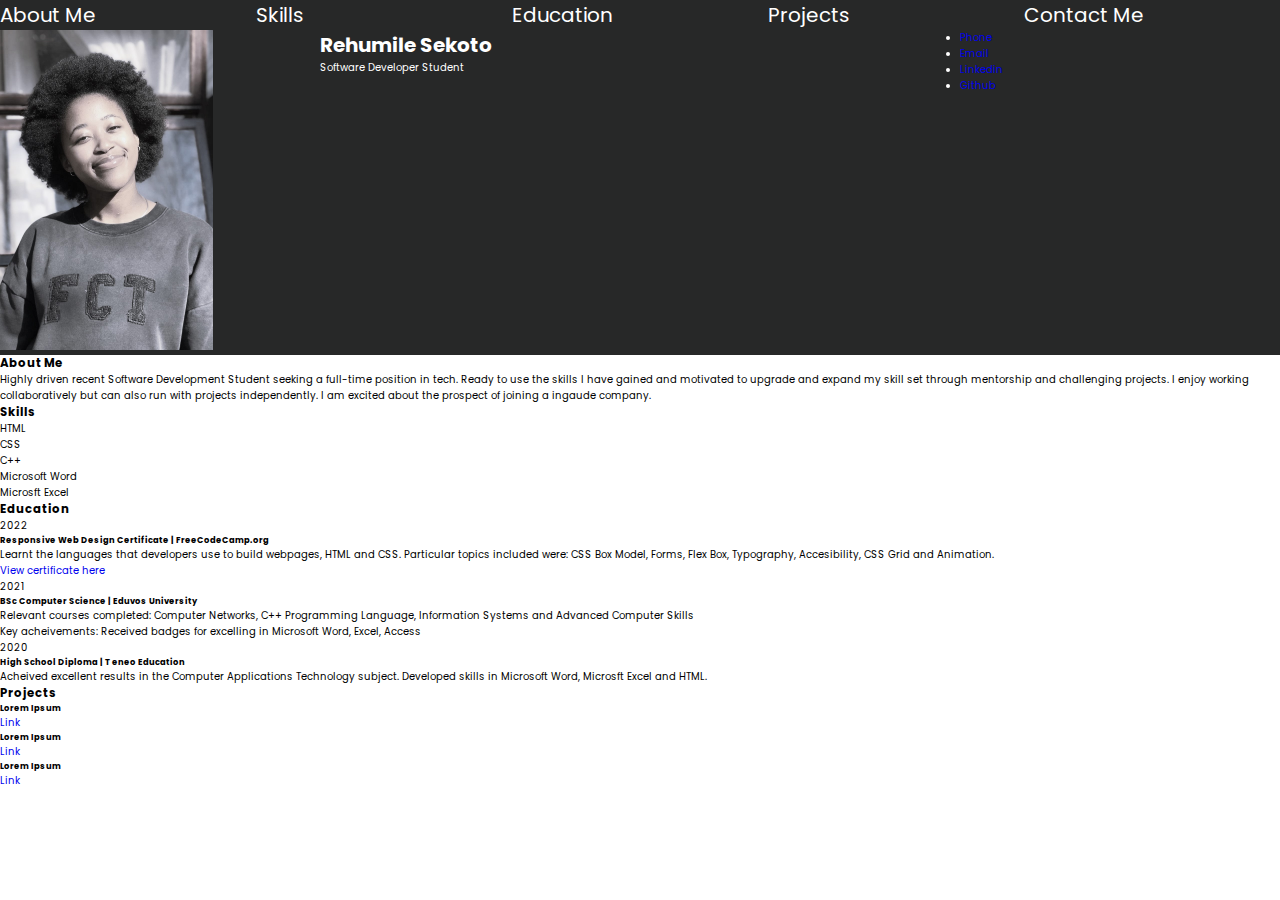
==== index.html @ 9062bc99 "Added content of resume. Started styling navigation and profile section of resume." ====
<!DOCTYPE html>
<html lang="en">
<head>
    <meta charset="UTF-8">
    <meta http-equiv="X-UA-Compatible" content="IE=edge">
    <meta name="viewport" content="width=device-width, initial-scale=1.0">
    <title>Rehumile Sekoto Digital Resume</title>
    <link rel="stylesheet" href="CSS/stylesheet.css">
</head>
<header>
    <nav id="nav-bar">
        <ul>
            <li>About Me</li>
            <li>Skills</li>
            <li>Education</li>
            <li>Projects</li>
            <li>Contact Me</li>
        </ul>

    </nav>
</header>
<body>
    <!--PROFILE/HERO-->
        <div class="profile">
            <div class="profile-wrapper">
                <div class="profile-image">
                    <img src="Images/PROFILE_PICTURE_EDITED2.jpg" alt="rehumile sekoto" width="213" height="320">
                </div>
                <div>
                    <h1 class="profile-name">Rehumile Sekoto</h1>
                    <p class="profile-title">Software Developer Student</p>
                </div>
                <div class="contact">
                    <ul>
                        <li><a href="#">Phone</a></li>
                        <li><a href="#">Email</a></li>
                        <li><a href="#">Linkedin</a></li>
                        <li><a href="#">Github</a></li>
                    </ul>
                </div>
            </div>
        </div>
<main class="container">

    <div class="resume-left">
        <div class="resume-introduction">
        <div class="resume-heading"><h3>About Me</h3></div>
        <p>
            Highly driven recent Software Development Student seeking a full-time position in tech. Ready to use the skills I have gained and motivated to upgrade and expand my skill set through mentorship and challenging projects. I enjoy working collaboratively but can also run with projects independently. I am excited about the prospect of joining a ingaude company.
        </p>
        </div>
        <div class="resume-skills">
            <div class="resume-heading"><h3>Skills</h3></div>
            <ul>
                <li>HTML</li>
                <li>CSS</li>
                <li>C++</li>
                <li>Microsoft Word</li>
                <li>Microsft Excel</li>
            </ul>
        </div>
    </div>
    <div class="resume-right">
        <div class="resume-education">
           
            <div class="resume-heading"><h3>Education</h3></div>

             <div class="education-1">
            <p class="year">2022</p>
                <div class="resume-subheading">    
                    <h5>Responsive Web Design Certificate | FreeCodeCamp.org</h5>
                    <p>Learnt the languages that developers use to build webpages, HTML and CSS. Particular topics included were: CSS Box Model, Forms, Flex Box, Typography, Accesibility, CSS Grid and Animation.</p>
                    <a href="https://www.freecodecamp.org/certification/fcc33c9cd43-b682-4648-adb9-1b46c4aa11e7/responsive-web-design">View certificate here</a>
                </div>
            </div>
            <div class="education-2">
                <p class="year">2021</p>
                    <div class="resume-subheading">    
                        <h5>BSc Computer Science | Eduvos University</h5>
                        <ul>
                            <li>Relevant courses completed: Computer Networks, C++ Programming Language, Information Systems and Advanced Computer Skills</li>
                            <li>Key acheivements: Received badges for excelling in Microsoft Word, Excel, Access</li>
                        </ul>
                    </div>
                </div>
                <div class="education-2">
                    <p class="year">2020</p>
                        <div class="resume-subheading">    
                            <h5>High School Diploma | Teneo Education </h5>
                            <p>Acheived excellent results in the Computer Applications Technology subject. Developed skills in Microsoft Word, Microsft Excel and HTML.</p>
                        </div>
                    </div>
        </div>
        <div class="resume-projects">
            <div class="resume-heading"><h3>Projects</h3></div>
            <div class="project-1">
            <div class="resume-subheading"><h5>Lorem Ipsum</h5></div>
            <div class="resume-project-link"><a href="#">Link</a></div>
            </div>
            <div class="project-2">
                <div class="resume-subheading"><h5>Lorem Ipsum</h5></div>
                <div class="resume-project-link"><a href="#">Link</a></div>
                </div>
                <div class="project-3">
                    <div class="resume-subheading"><h5>Lorem Ipsum</h5></div>
                    <div class="resume-project-link"><a href="#">Link</a></div>
                    </div>
        </div>
    </div>
    </main>
</body>
<footer>

</footer>
</html>
---- CSS/stylesheet.css ----
@import url('https://fonts.googleapis.com/css2?family=Poppins:wght@300;500&display=swap');


* {
    margin: 0;
    padding: 0;
}
html {
    font-size: 10px;
    font-family: Poppins, sans-serif;
}
/* common styles */
a {
    text-decoration: none;
}




/* ------------NAVIGATION BAR--------------*/
#nav-bar {
  background-color: #272828;   
}
#nav-bar ul{
    font-size: 2em;
    display: grid;
    grid-template-columns: repeat(5, 1fr);
}
#nav-bar ul li {
    list-style-type: none;
    color: #fff;
}

/* ------------Profile/HERO SECTION----------*/
.profile-wrapper {
    display: grid;
    grid-template-columns: 1fr 2fr 1fr ;
    color: #fff;
    background-color: #272828;
}
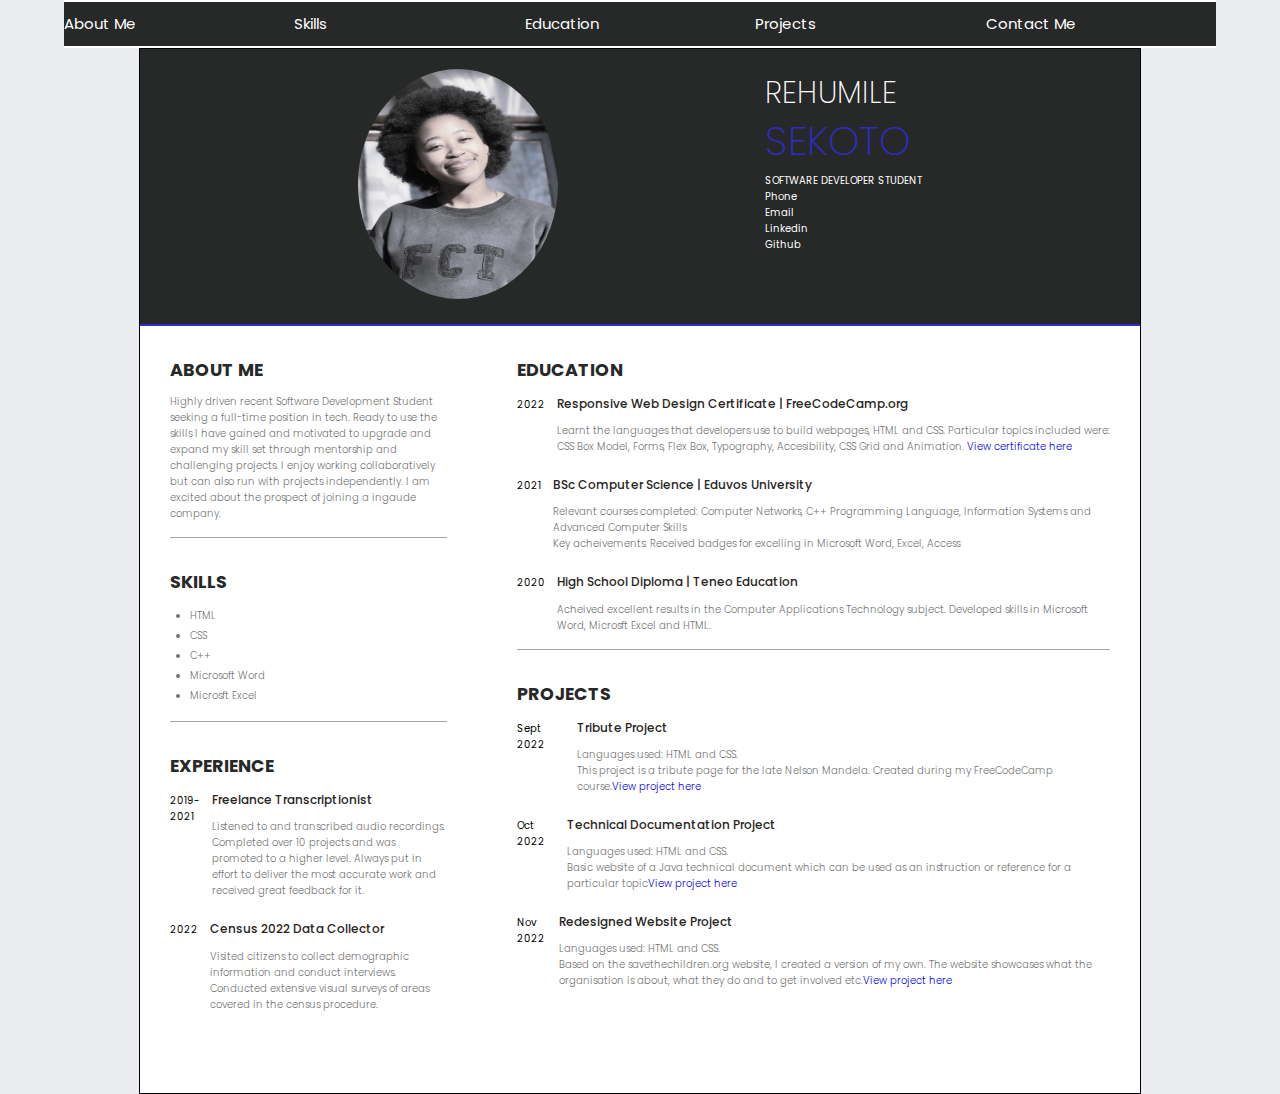
==== commit 1eff7937: "Structured the layout with the use of flexbox and css grid" ====
--- a/index.html
+++ b/index.html
@@ -20,38 +20,40 @@
     </nav>
 </header>
 <body>
+    <main class="container">
     <!--PROFILE/HERO-->
         <div class="profile">
             <div class="profile-wrapper">
                 <div class="profile-image">
-                    <img src="Images/PROFILE_PICTURE_EDITED2.jpg" alt="rehumile sekoto" width="213" height="320">
+                    <img src="Images/PROFILE_PICTURE_EDITED2.jpg" alt="rehumile sekoto" width="200" height="230">
                 </div>
                 <div>
-                    <h1 class="profile-name">Rehumile Sekoto</h1>
+                    <h1 class="profile-name">
+                        <span class="profile-firstname">Rehumile</span><span class="profile-lastname">Sekoto</span></h1>
                     <p class="profile-title">Software Developer Student</p>
-                </div>
-                <div class="contact">
-                    <ul>
+                   
+                        <ul class="profile-contact">
                         <li><a href="#">Phone</a></li>
                         <li><a href="#">Email</a></li>
                         <li><a href="#">Linkedin</a></li>
                         <li><a href="#">Github</a></li>
                     </ul>
-                </div>
+                     </div>
+              
             </div>
         </div>
-<main class="container">
 
+<div class="resume">
     <div class="resume-left">
         <div class="resume-introduction">
         <div class="resume-heading"><h3>About Me</h3></div>
-        <p>
+        <p class="resume-description">
             Highly driven recent Software Development Student seeking a full-time position in tech. Ready to use the skills I have gained and motivated to upgrade and expand my skill set through mentorship and challenging projects. I enjoy working collaboratively but can also run with projects independently. I am excited about the prospect of joining a ingaude company.
         </p>
         </div>
         <div class="resume-skills">
             <div class="resume-heading"><h3>Skills</h3></div>
-            <ul>
+            <ul class="resume-description">
                 <li>HTML</li>
                 <li>CSS</li>
                 <li>C++</li>
@@ -59,56 +61,129 @@
                 <li>Microsft Excel</li>
             </ul>
         </div>
+        <div class="resume-experience">
+            <div class="resume-heading"><h3>Experience</h3></div>
+            <div class="experience-container">
+                <div class="experience-1">
+           
+                    <div class="experience-content"> 
+                           <p class="year">2019-2021</p>
+                           <div>
+                        <h5 class="resume-subheading">Freelance Transcriptionist</h5>
+                        <p class="resume-description">Listened to and transcribed audio recordings. Completed over 10 projects and was promoted to a higher level. Always put in effort to deliver the most accurate work and received great feedback for it.</p>
+                        </div> 
+                    </div>
+                </div>
+                <div class="experience-2">
+           
+                    <div class="experience-content"> 
+                           <p class="year">2022</p>
+                           <div>
+                        <h5 class="resume-subheading">Census 2022 Data Collector</h5>
+                        <p class="resume-description">Visited citizens to collect demographic information and conduct interviews. Conducted extensive visual surveys of areas covered in the census procedure.</p>
+                        </div> 
+                    </div>
+                </div>
+            </div>
+        </div>
+       
     </div>
     <div class="resume-right">
         <div class="resume-education">
            
             <div class="resume-heading"><h3>Education</h3></div>
-
+            <div class="education-container">
              <div class="education-1">
-            <p class="year">2022</p>
-                <div class="resume-subheading">    
-                    <h5>Responsive Web Design Certificate | FreeCodeCamp.org</h5>
-                    <p>Learnt the languages that developers use to build webpages, HTML and CSS. Particular topics included were: CSS Box Model, Forms, Flex Box, Typography, Accesibility, CSS Grid and Animation.</p>
-                    <a href="https://www.freecodecamp.org/certification/fcc33c9cd43-b682-4648-adb9-1b46c4aa11e7/responsive-web-design">View certificate here</a>
+           
+                <div class="education-content"> 
+                       <p class="year">2022</p>
+                       <div>
+                    <h5 class="resume-subheading">Responsive Web Design Certificate | FreeCodeCamp.org</h5>
+                    <p class="resume-description">Learnt the languages that developers use to build webpages, HTML and CSS. Particular topics included were: CSS Box Model, Forms, Flex Box, Typography, Accesibility, CSS Grid and Animation.
+                    <a href="https://www.freecodecamp.org/certification/fcc33c9cd43-b682-4648-adb9-1b46c4aa11e7/responsive-web-design">View certificate here</a></p>
+                    </div> 
                 </div>
             </div>
             <div class="education-2">
-                <p class="year">2021</p>
-                    <div class="resume-subheading">    
-                        <h5>BSc Computer Science | Eduvos University</h5>
-                        <ul>
+                
+                    <div class="education-content">    <p class="year">2021</p>
+                        <div>
+                        <h5 class="resume-subheading" >BSc Computer Science | Eduvos University</h5>
+                        <ul class="resume-description">
                             <li>Relevant courses completed: Computer Networks, C++ Programming Language, Information Systems and Advanced Computer Skills</li>
                             <li>Key acheivements: Received badges for excelling in Microsoft Word, Excel, Access</li>
                         </ul>
                     </div>
+                    </div>
                 </div>
-                <div class="education-2">
-                    <p class="year">2020</p>
-                        <div class="resume-subheading">    
-                            <h5>High School Diploma | Teneo Education </h5>
-                            <p>Acheived excellent results in the Computer Applications Technology subject. Developed skills in Microsoft Word, Microsft Excel and HTML.</p>
+                <div class="education-3">
+                    
+                        <div class="education-content"> 
+                            <p class="year">2020</p>   
+                            <div>
+                            <h5 class="resume-subheading">High School Diploma | Teneo Education </h5>
+                            <p class="resume-description">Acheived excellent results in the Computer Applications Technology subject. Developed skills in Microsoft Word, Microsft Excel and HTML.</p>
+                            </div>
                         </div>
                     </div>
         </div>
+    </div>
         <div class="resume-projects">
             <div class="resume-heading"><h3>Projects</h3></div>
+            <div class="project-container">
+            
             <div class="project-1">
-            <div class="resume-subheading"><h5>Lorem Ipsum</h5></div>
-            <div class="resume-project-link"><a href="#">Link</a></div>
+                <div class="project-content">
+                <p class="year">Sept 2022</p>
+                <div>
+           <h5 class="resume-subheading">Tribute Project</h5>
+            <div class="resume-description">
+                <p>Languages used: HTML and CSS.</p>
+                <p>This project is a tribute page for the late Nelson Mandela. Created during my FreeCodeCamp course.<a href="#">View project here</a></p>
+                </div>
+                </div>
+            </div>
             </div>
             <div class="project-2">
-                <div class="resume-subheading"><h5>Lorem Ipsum</h5></div>
-                <div class="resume-project-link"><a href="#">Link</a></div>
+                <div class="project-content">
+                <p class="year">Oct 2022</p>
+                <div>
+            <h5 class="resume-subheading">Technical Documentation Project</h5>
+            <div class="resume-description">
+                <p>Languages used: HTML and CSS.</p>
+                <p>Basic website of a Java technical document which can be used as an instruction or reference for a particular topic<a href="#">View project here</a></p>
+            </div>
+            </div>
+            </div>
+            </div>
+            <div class="project-3">
+                <div class="project-content">
+                <p class="year">Nov 2022</p>
+                <div>
+            <h5 class="resume-subheading">Redesigned Website Project</h5>
+            <div class="resume-description">
+                <p>Languages used: HTML and CSS.</p>
+                <p>Based on the savethechildren.org website, I created a version of my own. The website showcases what the organisation is about, what they do and to get involved etc.<a href="#">View project here</a></p>
+            </div>
+            </div>
+            </div>
+            </div>
+
                 </div>
-                <div class="project-3">
-                    <div class="resume-subheading"><h5>Lorem Ipsum</h5></div>
-                    <div class="resume-project-link"><a href="#">Link</a></div>
-                    </div>
         </div>
+        
+
     </div>
+    <div class="resume-bottom">
+        <form>
+            
+        </form>
+
+    </div>
+</div>
     </main>
 </body>
+
 <footer>
 
 </footer>
--- a/CSS/stylesheet.css
+++ b/CSS/stylesheet.css
@@ -8,6 +8,8 @@
 html {
     font-size: 10px;
     font-family: Poppins, sans-serif;
+    line-height: 1.6;
+    background-color: #ebecf0;
 }
 /* common styles */
 a {
@@ -18,11 +20,21 @@
 
 
 /* ------------NAVIGATION BAR--------------*/
+
+
+    
+
 #nav-bar {
   background-color: #272828;   
+  width: 90%;
+  margin: 0 auto;
+  padding-top: 1rem;
+  padding-bottom: 1rem;
+ border-bottom: solid 2px white;
+ border-top: solid 2px white;
 }
 #nav-bar ul{
-    font-size: 2em;
+    font-size: 1.5em;
     display: grid;
     grid-template-columns: repeat(5, 1fr);
 }
@@ -31,10 +43,196 @@
     color: #fff;
 }
 
-/* ------------Profile/HERO SECTION----------*/
+
+/*-------------LAYOUT----------------*/
+/*.container {
+    max-width: 1000px;
+    width: 90%;
+    margin: 0 auto; /* to center the container
+    display: grid;
+    padding: 7rem;
+    grid-template-columns: 1fr 1fr;
+    gap: 4rem;
+}
+@media screen and (max-width: 768px) {
+    .container {
+        width: 100%;
+        grid-template-columns: 1fr;
+        padding: 3rem;
+        gap: 7rem;
+    }
+}
+
+.profile {
+    grid-column: 1 / -1;
+    margin-bottom: 2rem;
+    background-color: #272828;
+}
+
 .profile-wrapper {
+    display: flex;
+    gap: 4rem;
+    padding: 2rem;
+}
+.profile-image {
+    max-width: 200px;
+}
+.profile-image img {
+    border-radius: 120%;
+}
+.profile-firstname {
+    color: white;
+    font-weight: 200;
+    font-size: 2rem; /* clamp(2rem, 8vw, 4rem)
+    text-transform: uppercase;
+    display: block;
+    margin-bottom: -0.8rem;
+}
+.profile-lastname {
+    color: rgb(45, 45, 196);
+    font-weight: 200;
+    font-size: 4rem; /*clamp(2.5rem, 15vw, 7rem)
+    display: block;
+    text-transform: uppercase;
+}*/
+
+
+
+/*----------LAYOUT-------------*/
+.container {
+    max-width: 1000px;
+    width: 90%;
+    margin: 0 auto; /* to center the container*/
+    border: 1px solid black;
+}
+
+/*-------------Profile-----------*/
+.profile{
+    background-color: #272828;
+    padding: 2rem;
+    border-bottom: 2px solid rgb(45, 45, 196);
+}
+
+.profile-wrapper {
+    display: flex;
+    justify-content: space-evenly;
+    gap: 1rem;
+}
+@media  screen and (max-width: 768px) {
+    .profile-wrapper {
+        flex-direction: column;
+    }
+}
+
+.profile-image {
+    max-width: 200px;
+}
+.profile-image img {
+    border-radius: 120%;
+}
+.profile-firstname {
+    color: white;
+    font-weight: 200;
+    font-size: 3rem; /* clamp(2rem, 8vw, 4rem)*/
+    text-transform: uppercase;
+    display: block;
+    margin-bottom: -0.8rem;
+}
+.profile-lastname {
+    color: rgb(45, 45, 196);
+    font-weight: 200;
+    font-size: 4rem; /*clamp(2.5rem, 15vw, 7rem)**/
+    display: block;
+    text-transform: uppercase;
+}
+.profile-title {
+    color: white;
+    font-size: 1 rem;
+    font-weight: 400;
+    text-transform: uppercase;
+}
+
+.profile-contact {
+    list-style-type: none;
+}
+.profile-contact a {
+    color: white
+}
+
+/*---------------RESUME--------------*/
+
+.resume {
     display: grid;
-    grid-template-columns: 1fr 2fr 1fr ;
-    color: #fff;
-    background-color: #272828;
+    grid-template-columns:1fr 2fr;
+    gap: 5rem;
+    padding: 3rem;
+    background-color: #fff;
+}
+
+@media screen and (max-width: 768px) {
+    .resume {
+        display: flex;
+        flex-direction: column;
+    }
+}
+
+.resume-description {
+    margin-top: 1rem;
+    font-size: 1rem;
+    font-weight:300;
+    color: #737373;
+}
+.resume-heading {
+    color:#272828;
+    font-weight: 500;
+    font-size: 1.5rem;
+    text-transform: uppercase;
+}
+.resume-subheading {
+    color: #282522;
+    font-weight: 500;
+    font-size: 1.2rem;
+}
+.resume-left, .resume-right {
+    display: flex;
+    flex-direction: column;
+    gap: 3rem
+}
+.resume-left {
+    padding-right: 2rem;
+}
+
+/*-----SKILL SECTION---------*/
+
+.resume-skills ul {
+    margin-top: 1rem;
+    margin-left:2rem;
+    line-height: 2;
+}
+
+/*--------EDUCATION SECTION--------*/
+
+.education-container, .experience-container, .project-container {
+    display:flex;
+    flex-direction: column;
+    gap: 2rem;
+    padding-top: 1rem;
+}
+.education-2 ul {
+    list-style-type: none;
+}
+.education-content, .experience-content, .project-content {
+    display: flex;
+    gap: 1.2rem;
+    align-items: flex-start;
+}
+.education-content .year, .experience-content .year, .project-content .year {
+    padding-top: 0.3rem;
+}
+
+/*Border bottom*/
+
+.resume-introduction, .resume-skills, .resume-education {
+    border-bottom: 1px solid #a6a6a6;
+    padding-bottom: 1.5rem;
 }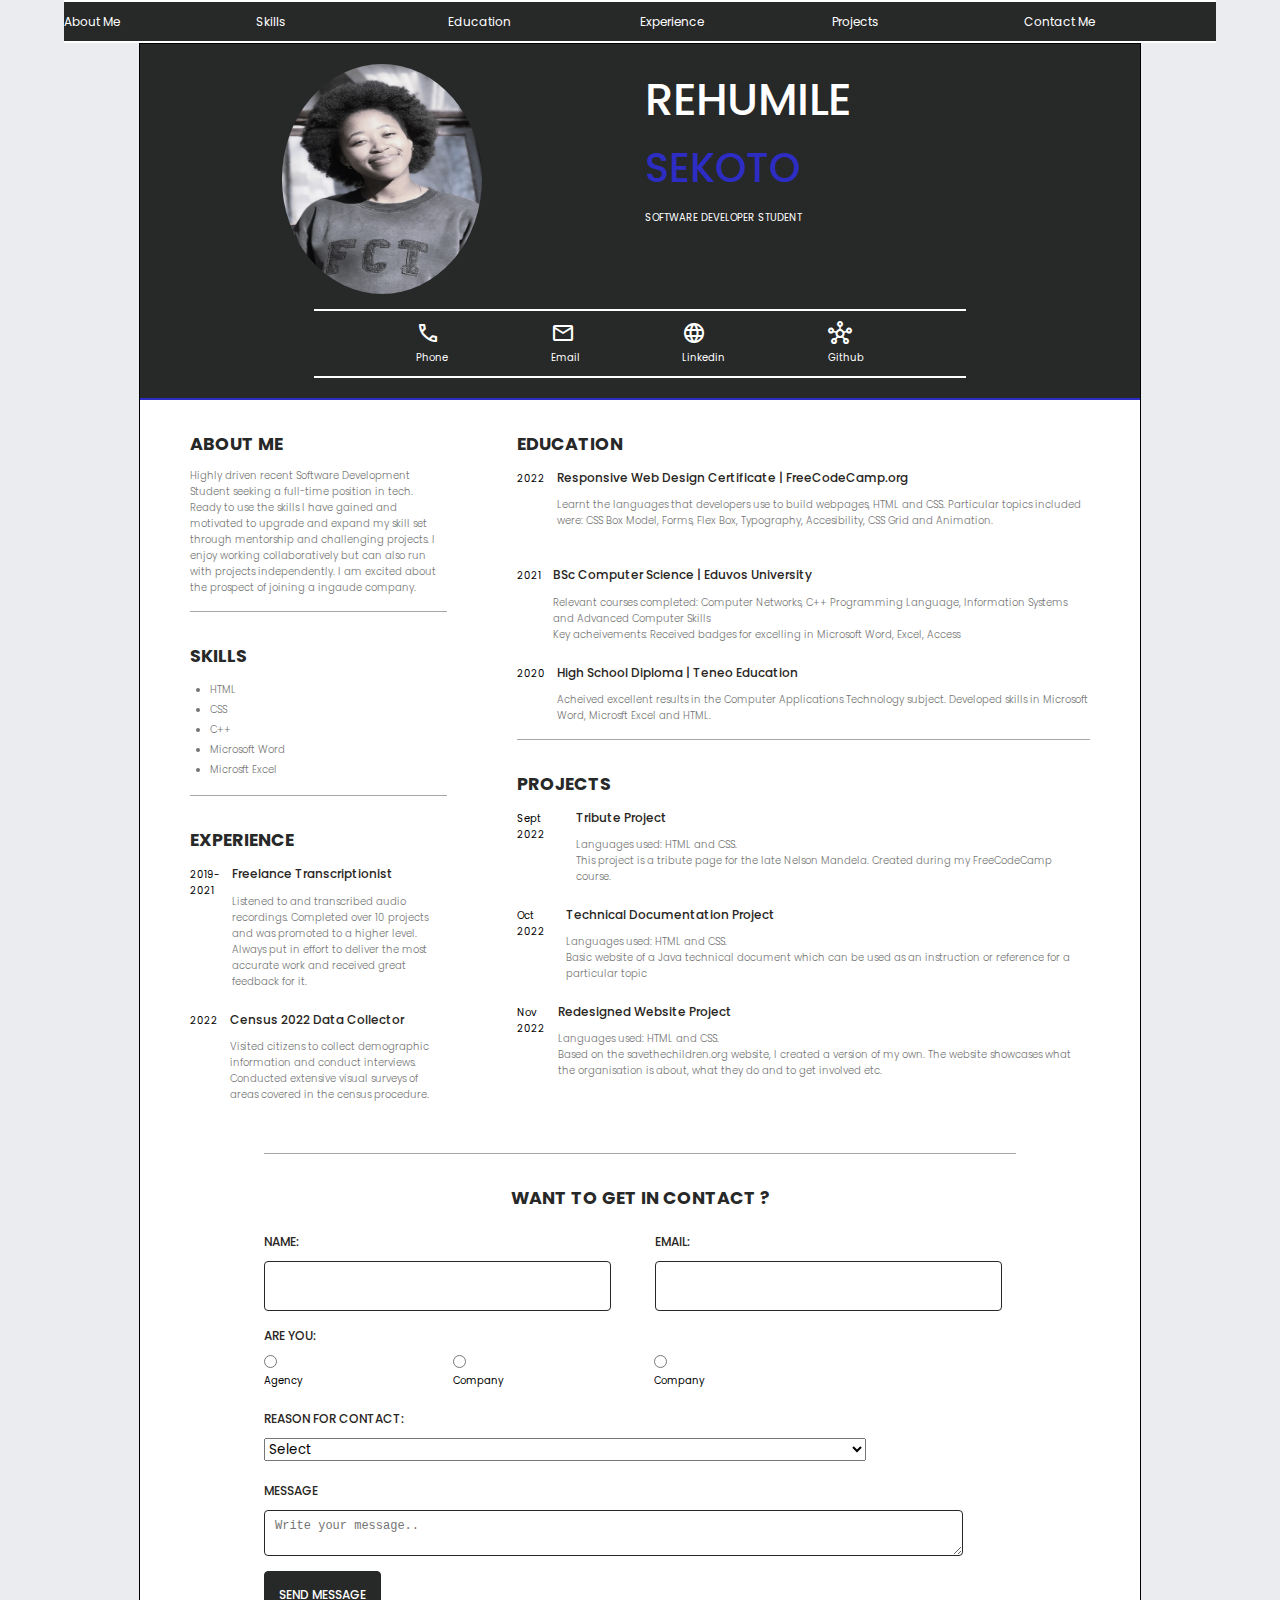
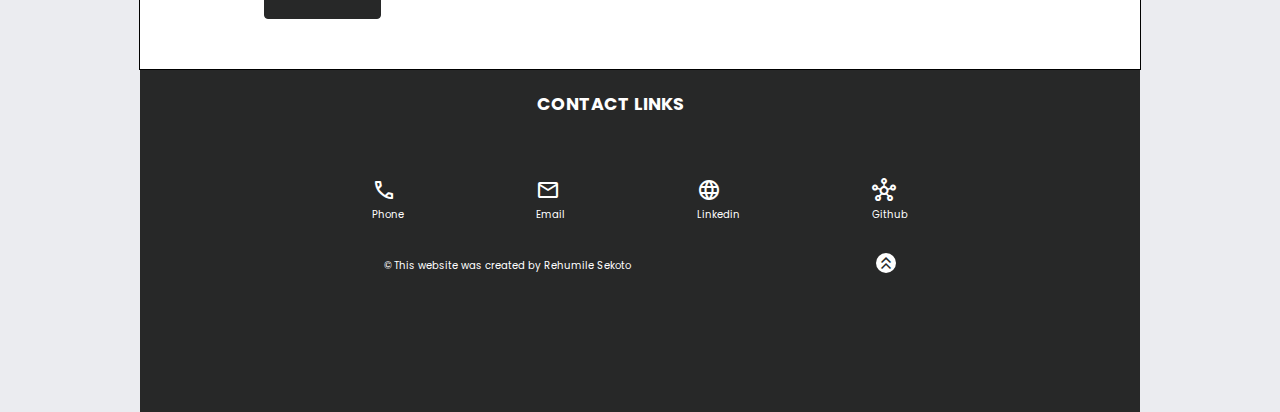
==== commit 393b1015: "Added and styled Projects and Experience section as well as the Contact me form and footer section" ====
--- a/index.html
+++ b/index.html
@@ -1,190 +1,382 @@
 <!DOCTYPE html>
 <html lang="en">
-<head>
-    <meta charset="UTF-8">
-    <meta http-equiv="X-UA-Compatible" content="IE=edge">
-    <meta name="viewport" content="width=device-width, initial-scale=1.0">
+  <head>
+    <meta charset="UTF-8" />
+    <meta http-equiv="X-UA-Compatible" content="IE=edge" />
+    <meta name="viewport" content="width=device-width, initial-scale=1.0" />
     <title>Rehumile Sekoto Digital Resume</title>
-    <link rel="stylesheet" href="CSS/stylesheet.css">
-</head>
-<header>
+    <link rel="stylesheet" href="CSS/stylesheet.css" />
+    <link
+      rel="stylesheet"
+      href="https://fonts.googleapis.com/css2?family=Material+Symbols+Outlined:opsz,wght,FILL,GRAD@48,400,0,0"
+    />
+  </head>
+  <header>
     <nav id="nav-bar">
-        <ul>
-            <li>About Me</li>
-            <li>Skills</li>
-            <li>Education</li>
-            <li>Projects</li>
-            <li>Contact Me</li>
-        </ul>
+      <ul>
+        <li><a href="about">About Me</a></li>
+        <li><a href="skills">Skills</a></li>
+        <li><a href="education">Education</a></li>
+        <li><a href="experience">Experience</a></li>
+        <li><a href="project">Projects</a></li>
+        <li><a href="contact">Contact Me</a></li>
+      </ul>
+    </nav>
+  </header>
+  <body>
+    <main class="container">
+      <!--PROFILE/HERO-->
+      <section class="profile">
+        <div class="profile-wrapper">
+            
+          <div class="profile-image">
+            <picture>
+              <source
+                srcset="Images/PROFILE_PICTURE_EDITED_CROPPED.jpg"
+                media="(max-width: 768)"
+              />
+              <img
+                src="Images/PROFILE_PICTURE_EDITED2.jpg"
+                alt="rehumile sekoto"
+                width="200"
+                height="230"
+                id="Top"
+              />
+            </picture>
+          </div>
+          <div class="profile-info">
+            <h1 class="profile-name">
+              <span class="profile-firstname">Rehumile</span
+              ><span class="profile-lastname">Sekoto</span>
+            </h1>
+            <p class="profile-title">Software Developer Student</p>
+          </div>
+        
+          <div class="profile-contact">
+            <ul>
+              <li>
+                <p class="material-symbols-outlined">call</p>
+                <a href="#">Phone</a>
+              </li>
+              <li>
+                <p class="material-symbols-outlined">mail</p>
+                <a href="#">Email</a>
+              </li>
+              <li>
+                <p class="material-symbols-outlined">language</p>
+                <a href="#">Linkedin</a>
+              </li>
+              <li>
+                <p class="material-symbols-outlined">hub</p>
+                <a href="#">Github</a>
+              </li>
+            </ul>
+          </div>
+        </div>
+      </section>
 
-    </nav>
-</header>
-<body>
-    <main class="container">
-    <!--PROFILE/HERO-->
-        <div class="profile">
-            <div class="profile-wrapper">
-                <div class="profile-image">
-                    <img src="Images/PROFILE_PICTURE_EDITED2.jpg" alt="rehumile sekoto" width="200" height="230">
-                </div>
-                <div>
-                    <h1 class="profile-name">
-                        <span class="profile-firstname">Rehumile</span><span class="profile-lastname">Sekoto</span></h1>
-                    <p class="profile-title">Software Developer Student</p>
-                   
-                        <ul class="profile-contact">
-                        <li><a href="#">Phone</a></li>
-                        <li><a href="#">Email</a></li>
-                        <li><a href="#">Linkedin</a></li>
-                        <li><a href="#">Github</a></li>
+      <section class="resume">
+        <div class="resume-left">
+          <section class="resume-introduction">
+            <div class="resume-heading"><h3 id="about">About Me</h3></div>
+            <p class="resume-description">
+              Highly driven recent Software Development Student seeking a
+              full-time position in tech. Ready to use the skills I have gained
+              and motivated to upgrade and expand my skill set through
+              mentorship and challenging projects. I enjoy working
+              collaboratively but can also run with projects independently. I am
+              excited about the prospect of joining a ingaude company.
+            </p>
+          </section>
+          <section class="resume-skills">
+            <div class="resume-heading"><h3 id="skills">Skills</h3></div>
+            <ul class="resume-description">
+              <li>HTML</li>
+              <li>CSS</li>
+              <li>C++</li>
+              <li>Microsoft Word</li>
+              <li>Microsft Excel</li>
+            </ul>
+          </section>
+          <section class="resume-experience">
+            <div class="resume-heading">
+              <h3 id="experience">Experience</h3>
+            </div>
+            <div class="experience-container">
+              <div class="experience-1">
+                <div class="experience-content">
+                  <p class="year">2019-2021</p>
+                  <div>
+                    <h5 class="resume-subheading">
+                      Freelance Transcriptionist
+                    </h5>
+                    <p class="resume-description">
+                      Listened to and transcribed audio recordings. Completed
+                      over 10 projects and was promoted to a higher level.
+                      Always put in effort to deliver the most accurate work and
+                      received great feedback for it.
+                    </p>
+                  </div>
+                </div>
+              </div>
+              <div class="experience-2">
+                <div class="experience-content">
+                  <p class="year">2022</p>
+                  <div>
+                    <h5 class="resume-subheading">
+                      Census 2022 Data Collector
+                    </h5>
+                    <p class="resume-description">
+                      Visited citizens to collect demographic information and
+                      conduct interviews. Conducted extensive visual surveys of
+                      areas covered in the census procedure.
+                    </p>
+                  </div>
+                </div>
+              </div>
+            </div>
+          </section>
+        </div>
+        <div class="resume-right">
+          <section class="resume-education">
+            <div class="resume-heading"><h3 id="education">Education</h3></div>
+            <div class="education-container">
+              <div class="education-1">
+                <div class="education-content">
+                  <p class="year">2022</p>
+                  <div>
+                    <h5 class="resume-subheading">
+                      Responsive Web Design Certificate | FreeCodeCamp.org
+                    </h5>
+                    <p class="resume-description">
+                      Learnt the languages that developers use to build
+                      webpages, HTML and CSS. Particular topics included were:
+                      CSS Box Model, Forms, Flex Box, Typography, Accesibility,
+                      CSS Grid and Animation.
+                      <a
+                        href="https://www.freecodecamp.org/certification/fcc33c9cd43-b682-4648-adb9-1b46c4aa11e7/responsive-web-design"
+                        >View certificate here</a
+                      >
+                    </p>
+                  </div>
+                </div>
+              </div>
+              <div class="education-2">
+                <div class="education-content">
+                  <p class="year">2021</p>
+                  <div>
+                    <h5 class="resume-subheading">
+                      BSc Computer Science | Eduvos University
+                    </h5>
+                    <ul class="resume-description">
+                      <li>
+                        Relevant courses completed: Computer Networks, C++
+                        Programming Language, Information Systems and Advanced
+                        Computer Skills
+                      </li>
+                      <li>
+                        Key acheivements: Received badges for excelling in
+                        Microsoft Word, Excel, Access
+                      </li>
                     </ul>
-                     </div>
-              
-            </div>
+                  </div>
+                </div>
+              </div>
+              <div class="education-3">
+                <div class="education-content">
+                  <p class="year">2020</p>
+                  <div>
+                    <h5 class="resume-subheading">
+                      High School Diploma | Teneo Education
+                    </h5>
+                    <p class="resume-description">
+                      Acheived excellent results in the Computer Applications
+                      Technology subject. Developed skills in Microsoft Word,
+                      Microsft Excel and HTML.
+                    </p>
+                  </div>
+                </div>
+              </div>
+            </div>
+          </section>
+          <section class="resume-projects">
+            <div class="resume-heading"><h3 id="projects">Projects</h3></div>
+            <div class="project-container">
+              <div class="project-1">
+                <div class="project-content">
+                  <p class="year">Sept 2022</p>
+                  <div>
+                    <h5 class="resume-subheading">Tribute Project</h5>
+                    <div class="resume-description">
+                      <p>Languages used: HTML and CSS.</p>
+                      <p>
+                        This project is a tribute page for the late Nelson
+                        Mandela. Created during my FreeCodeCamp course.<a
+                          href="/resume-projects/Save_the_children_website/index.html"
+                          >View project here</a
+                        >
+                      </p>
+                    </div>
+                  </div>
+                </div>
+              </div>
+              <div class="project-2">
+                <div class="project-content">
+                  <p class="year">Oct 2022</p>
+                  <div>
+                    <h5 class="resume-subheading">
+                      Technical Documentation Project
+                    </h5>
+                    <div class="resume-description">
+                      <p>Languages used: HTML and CSS.</p>
+                      <p>
+                        Basic website of a Java technical document which can be
+                        used as an instruction or reference for a particular
+                        topic<a
+                          href="/resume-projects/Technical_documentation_project/index.html"
+                          >View project here</a
+                        >
+                      </p>
+                    </div>
+                  </div>
+                </div>
+              </div>
+              <div class="project-3">
+                <div class="project-content">
+                  <p class="year">Nov 2022</p>
+                  <div>
+                    <h5 class="resume-subheading">
+                      Redesigned Website Project
+                    </h5>
+                    <div class="resume-description">
+                      <p>Languages used: HTML and CSS.</p>
+                      <p>
+                        Based on the savethechildren.org website, I created a
+                        version of my own. The website showcases what the
+                        organisation is about, what they do and to get involved
+                        etc.<a
+                          href="/resume-projects/Save_the_children_website/index.html"
+                          >View project here</a
+                        >
+                      </p>
+                    </div>
+                  </div>
+                </div>
+              </div>
+            </div>
+          </section>
         </div>
+        <div class="resume-bottom">
+          <div class="resume-heading">
+            <h3 id="contact">Want to get in contact ?</h3>
+          </div>
+          <form
+            action="https://formsubmit.co/16ede0d530c554f5b00fa9c677e8d0ce"
+            method="post"
+            name="_next"
+          >
+            <div class="form-half">
+              <div class="form-item">
+                <label for="name" class="resume-subheading">NAME:</label>
+                <input type="text" id="name" required />
+              </div>
+              <div class="form-item">
+                <label for="email" class="resume-subheading">EMAIL:</label>
+                <input type="email" id="email" required />
+              </div>
+            </div>
 
-<div class="resume">
-    <div class="resume-left">
-        <div class="resume-introduction">
-        <div class="resume-heading"><h3>About Me</h3></div>
-        <p class="resume-description">
-            Highly driven recent Software Development Student seeking a full-time position in tech. Ready to use the skills I have gained and motivated to upgrade and expand my skill set through mentorship and challenging projects. I enjoy working collaboratively but can also run with projects independently. I am excited about the prospect of joining a ingaude company.
-        </p>
+            <div class="form-radiobtn">
+              <div>
+                <label for="form-radio" class="resume-subheading"
+                  >ARE YOU:
+                </label>
+              </div>
+              <div class="radio-container">
+                <div class="radio-item">
+                  <input
+                    type="radio"
+                    for="form-radio"
+                    id="form-radio"
+                    value="Recruitment-Agency"
+                    required
+                  />
+                  <p>Agency</p>
+                </div>
+                <div class="radio-item">
+                  <input
+                    type="radio"
+                    for="form-radio"
+                    id="form-radio"
+                    value="Company"
+                    required
+                  />
+                  <p>Company</p>
+                </div>
+                <div class="radio-item">
+                  <input
+                    type="radio"
+                    for="form-radio"
+                    id="form-radio"
+                    value="Company"
+                    required
+                  />
+                  <p>Company</p>
+                </div>
+              </div>
+            </div>
+            <div class="form-full">
+              <div class="form-dropdown">
+                <label class="resume-subheading">REASON FOR CONTACT:</label>
+                <select required>
+                  <option>Select</option>
+                  <option>I have a question</option>
+                  <option>Need more info</option>
+                  <option>Interested in recruiting you</option>
+                  <option>other</option>
+                </select>
+              </div>
+              <div class="form-message">
+                <label class="resume-subheading">MESSAGE</label>
+                <textarea placeholder="Write your message.."></textarea>
+              </div>
+            </div>
+            <div class="submit-btn">
+              <input type="submit" id="Submit" value="SEND MESSAGE" />
+            </div>
+          </form>
         </div>
-        <div class="resume-skills">
-            <div class="resume-heading"><h3>Skills</h3></div>
-            <ul class="resume-description">
-                <li>HTML</li>
-                <li>CSS</li>
-                <li>C++</li>
-                <li>Microsoft Word</li>
-                <li>Microsft Excel</li>
-            </ul>
-        </div>
-        <div class="resume-experience">
-            <div class="resume-heading"><h3>Experience</h3></div>
-            <div class="experience-container">
-                <div class="experience-1">
-           
-                    <div class="experience-content"> 
-                           <p class="year">2019-2021</p>
-                           <div>
-                        <h5 class="resume-subheading">Freelance Transcriptionist</h5>
-                        <p class="resume-description">Listened to and transcribed audio recordings. Completed over 10 projects and was promoted to a higher level. Always put in effort to deliver the most accurate work and received great feedback for it.</p>
-                        </div> 
-                    </div>
-                </div>
-                <div class="experience-2">
-           
-                    <div class="experience-content"> 
-                           <p class="year">2022</p>
-                           <div>
-                        <h5 class="resume-subheading">Census 2022 Data Collector</h5>
-                        <p class="resume-description">Visited citizens to collect demographic information and conduct interviews. Conducted extensive visual surveys of areas covered in the census procedure.</p>
-                        </div> 
-                    </div>
-                </div>
-            </div>
-        </div>
-       
+      </section>
+    </main>
+  </body>
+
+  <footer>
+    <div class="resume-heading"><h3>Contact Links</h3></div>
+    <div class="profile-contact">
+      <ul>
+        <li>
+          <p class="material-symbols-outlined">call</p>
+          <a href="#">Phone</a>
+        </li>
+        <li>
+          <p class="material-symbols-outlined">mail</p>
+          <a href="#">Email</a>
+        </li>
+        <li>
+          <p class="material-symbols-outlined">language</p>
+          <a href="#">Linkedin</a>
+        </li>
+        <li>
+          <p class="material-symbols-outlined">hub</p>
+          <a href="#">Github</a>
+        </li>
+      </ul>
     </div>
-    <div class="resume-right">
-        <div class="resume-education">
-           
-            <div class="resume-heading"><h3>Education</h3></div>
-            <div class="education-container">
-             <div class="education-1">
-           
-                <div class="education-content"> 
-                       <p class="year">2022</p>
-                       <div>
-                    <h5 class="resume-subheading">Responsive Web Design Certificate | FreeCodeCamp.org</h5>
-                    <p class="resume-description">Learnt the languages that developers use to build webpages, HTML and CSS. Particular topics included were: CSS Box Model, Forms, Flex Box, Typography, Accesibility, CSS Grid and Animation.
-                    <a href="https://www.freecodecamp.org/certification/fcc33c9cd43-b682-4648-adb9-1b46c4aa11e7/responsive-web-design">View certificate here</a></p>
-                    </div> 
-                </div>
-            </div>
-            <div class="education-2">
-                
-                    <div class="education-content">    <p class="year">2021</p>
-                        <div>
-                        <h5 class="resume-subheading" >BSc Computer Science | Eduvos University</h5>
-                        <ul class="resume-description">
-                            <li>Relevant courses completed: Computer Networks, C++ Programming Language, Information Systems and Advanced Computer Skills</li>
-                            <li>Key acheivements: Received badges for excelling in Microsoft Word, Excel, Access</li>
-                        </ul>
-                    </div>
-                    </div>
-                </div>
-                <div class="education-3">
-                    
-                        <div class="education-content"> 
-                            <p class="year">2020</p>   
-                            <div>
-                            <h5 class="resume-subheading">High School Diploma | Teneo Education </h5>
-                            <p class="resume-description">Acheived excellent results in the Computer Applications Technology subject. Developed skills in Microsoft Word, Microsft Excel and HTML.</p>
-                            </div>
-                        </div>
-                    </div>
-        </div>
+    <div id="copyright">
+      <p id="copyright-text">&copy; This website was created by Rehumile Sekoto</p>
+      <a href="#Top"
+        ><p class="material-symbols-outlined">keyboard_double_arrow_up</p></a
+      >
     </div>
-        <div class="resume-projects">
-            <div class="resume-heading"><h3>Projects</h3></div>
-            <div class="project-container">
-            
-            <div class="project-1">
-                <div class="project-content">
-                <p class="year">Sept 2022</p>
-                <div>
-           <h5 class="resume-subheading">Tribute Project</h5>
-            <div class="resume-description">
-                <p>Languages used: HTML and CSS.</p>
-                <p>This project is a tribute page for the late Nelson Mandela. Created during my FreeCodeCamp course.<a href="#">View project here</a></p>
-                </div>
-                </div>
-            </div>
-            </div>
-            <div class="project-2">
-                <div class="project-content">
-                <p class="year">Oct 2022</p>
-                <div>
-            <h5 class="resume-subheading">Technical Documentation Project</h5>
-            <div class="resume-description">
-                <p>Languages used: HTML and CSS.</p>
-                <p>Basic website of a Java technical document which can be used as an instruction or reference for a particular topic<a href="#">View project here</a></p>
-            </div>
-            </div>
-            </div>
-            </div>
-            <div class="project-3">
-                <div class="project-content">
-                <p class="year">Nov 2022</p>
-                <div>
-            <h5 class="resume-subheading">Redesigned Website Project</h5>
-            <div class="resume-description">
-                <p>Languages used: HTML and CSS.</p>
-                <p>Based on the savethechildren.org website, I created a version of my own. The website showcases what the organisation is about, what they do and to get involved etc.<a href="#">View project here</a></p>
-            </div>
-            </div>
-            </div>
-            </div>
-
-                </div>
-        </div>
-        
-
-    </div>
-    <div class="resume-bottom">
-        <form>
-            
-        </form>
-
-    </div>
-</div>
-    </main>
-</body>
-
-<footer>
-
-</footer>
-</html>+  </footer>
+</html>
--- a/CSS/stylesheet.css
+++ b/CSS/stylesheet.css
@@ -10,20 +10,18 @@
     font-family: Poppins, sans-serif;
     line-height: 1.6;
     background-color: #ebecf0;
+    scroll-behavior: smooth;
 }
 /* common styles */
 a {
     text-decoration: none;
+    color: white;
 }
 
 
 
 
 /* ------------NAVIGATION BAR--------------*/
-
-
-    
-
 #nav-bar {
   background-color: #272828;   
   width: 90%;
@@ -34,14 +32,15 @@
  border-top: solid 2px white;
 }
 #nav-bar ul{
-    font-size: 1.5em;
+    font-size: 1.2rem;
     display: grid;
-    grid-template-columns: repeat(5, 1fr);
+    grid-template-columns: repeat(6, 1fr);
 }
 #nav-bar ul li {
     list-style-type: none;
     color: #fff;
 }
+
 
 
 /*-------------LAYOUT----------------*/
@@ -106,60 +105,85 @@
     border: 1px solid black;
 }
 
-/*-------------Profile-----------*/
+/*-------------PROFILE/HERO SECTION-----------*/
 .profile{
     background-color: #272828;
     padding: 2rem;
     border-bottom: 2px solid rgb(45, 45, 196);
 }
 
-.profile-wrapper {
-    display: flex;
-    justify-content: space-evenly;
+.profile-wrapper { /*used display grid because */
+    display: grid;
+    grid-template-columns: 1fr 1fr;
     gap: 1rem;
-}
-@media  screen and (max-width: 768px) {
-    .profile-wrapper {
-        flex-direction: column;
-    }
-}
-
+    width: 85%;
+    margin: auto;
+}
+
+.profile-info{
+    margin-right: 1rem;
+}
 .profile-image {
     max-width: 200px;
+    margin-left: 5rem;
 }
 .profile-image img {
     border-radius: 120%;
 }
 .profile-firstname {
     color: white;
-    font-weight: 200;
-    font-size: 3rem; /* clamp(2rem, 8vw, 4rem)*/
+    font-weight: 500;
+    font-size: 4.5rem; /* clamp(2rem, 8vw, 4rem)*/
     text-transform: uppercase;
     display: block;
-    margin-bottom: -0.8rem;
+    margin-bottom: 0;
+
 }
 .profile-lastname {
     color: rgb(45, 45, 196);
-    font-weight: 200;
+    font-weight: 500;
     font-size: 4rem; /*clamp(2.5rem, 15vw, 7rem)**/
     display: block;
     text-transform: uppercase;
+    margin-top: 0;
+    margin-bottom: 1rem;
 }
 .profile-title {
     color: white;
-    font-size: 1 rem;
+    font-size: 1.5 rem;
     font-weight: 400;
     text-transform: uppercase;
 }
-
 .profile-contact {
+    grid-column: 1 / 3;
+}
+.profile-contact li {
     list-style-type: none;
+    display: flex;
+    flex-direction: column;
+   
+}
+.profile-contact ul {
+    display: flex;
+    justify-content: space-evenly;
+    border-top: 2px solid white;
+    border-bottom: 2px solid white;
+    width: 80%;
+    margin: 0 auto;
+    padding-top: 1rem;
+    padding-bottom: 1rem;
 }
 .profile-contact a {
-    color: white
-}
-
-/*---------------RESUME--------------*/
+    color: white;
+    
+    
+}
+.material-symbols-outlined{
+    color: white;
+    margin-bottom: 0.5rem;
+}
+
+/*---------------RESUME MAIN SECTION--------------*/
 
 .resume {
     display: grid;
@@ -170,10 +194,7 @@
 }
 
 @media screen and (max-width: 768px) {
-    .resume {
-        display: flex;
-        flex-direction: column;
-    }
+    
 }
 
 .resume-description {
@@ -200,6 +221,17 @@
 }
 .resume-left {
     padding-right: 2rem;
+    padding-left: 2rem;
+}
+.resume-right{
+    padding-right: 2rem;
+}
+.resume-bottom {
+    border-top: 1px solid #a6a6a6;
+    grid-column: 1 / 3;
+    width: 80%;
+   margin: 0 auto;
+    padding-top: 3rem;
 }
 
 /*-----SKILL SECTION---------*/
@@ -223,7 +255,7 @@
 }
 .education-content, .experience-content, .project-content {
     display: flex;
-    gap: 1.2rem;
+    gap: 1.2rem; /*instead of using margin. used gap to create space*/
     align-items: flex-start;
 }
 .education-content .year, .experience-content .year, .project-content .year {
@@ -235,4 +267,145 @@
 .resume-introduction, .resume-skills, .resume-education {
     border-bottom: 1px solid #a6a6a6;
     padding-bottom: 1.5rem;
+}
+
+/*-------------FORM SECTION--------------------*/
+
+form {
+margin: 2rem auto;
+}
+.resume-bottom> .resume-heading {
+    text-align: center;
+}
+.form-half {
+    display: flex;
+    justify-content: space-between;
+}
+.form-half input {
+    border-radius: 4px;
+    border: 1px solid #272828;
+    padding: 1rem;
+    width: 90%;
+    background: transparent;
+    height: 2.75rem;
+    font-size: 1.2rem;
+}
+.form-item{
+    display: flex;
+    flex-direction: column;
+    margin-bottom: 1.5rem;
+    width: 48%;
+}
+
+form label {
+    display: block;
+    margin-bottom: 1rem;
+}
+.form-radiobtn{
+    display:flex;
+    flex-direction: column;
+
+}
+.form-radiobtn .radio-container
+{
+    display: flex;
+    flex-direction: row;
+    justify-content: space-between;
+    margin-bottom: 2rem;
+    width: 60%;
+}
+.form-radiobtn .radio-container p {
+    padding-right: 1rem;
+}
+.form-full select {
+    font-family: poppins;
+    margin-bottom: 2rem;
+    width: 80%;
+    
+}
+.form-full textarea {
+background: transparent;
+border-radius: 4px;
+border: 1px solid #272828;
+padding: 0.8rem 1rem;
+width: 90%;
+height: 60%;
+font-size: 1.2rem;
+}
+
+.submit-btn input{
+    background: #272828;
+    color:#fff;
+    border-radius: 4px;
+    border: 1px solid #272828;
+    cursor:pointer;
+    font-size: 1.2rem;
+    font-weight: 500;
+    font-family: poppins;
+    padding: 1.4rem;
+    margin-top: 1rem;
+}
+
+footer {
+    height: 38vh;
+    background-color: #272828;
+    max-width: 1000px;
+    width: 90%;
+    margin: 0 auto; 
+}
+footer .profile-contact {
+    padding-top: 3rem;
+}
+footer .profile-contact ul {
+  border: none
+}
+footer .resume-heading {
+    color:#fff;
+    padding: 2rem;
+    text-align: center;
+    width: 90%;
+    font-weight: normal;
+}
+footer #copyright{
+    color: #fff;
+    padding-top: 2rem;
+    padding-bottom: 3rem;
+    
+   display: flex;
+   justify-content: space-evenly;
+   align-items: center;
+
+}
+footer #copyright #copyright-text{
+    
+    justify-self: flex-end;
+}
+#copyright .material-symbols-outlined {
+    font-size: 2rem;
+    background-color: white;
+    color:#272828;
+    border-radius: 100px;
+}
+
+/*---------------MEDIA QUERIES-----------------*/
+@media  screen and (max-width: 768px) {
+    .profile-wrapper {
+
+       display: flex;
+       flex-direction: column;
+    
+    }
+    .profile-wrapper .profile-info {
+        align-self: center;
+    }
+    .profile-contact ul{
+        width: 100%;
+        align-items: center;
+    }
+    .resume {
+        display: flex;
+        flex-direction: column;
+    }
+
+  
 }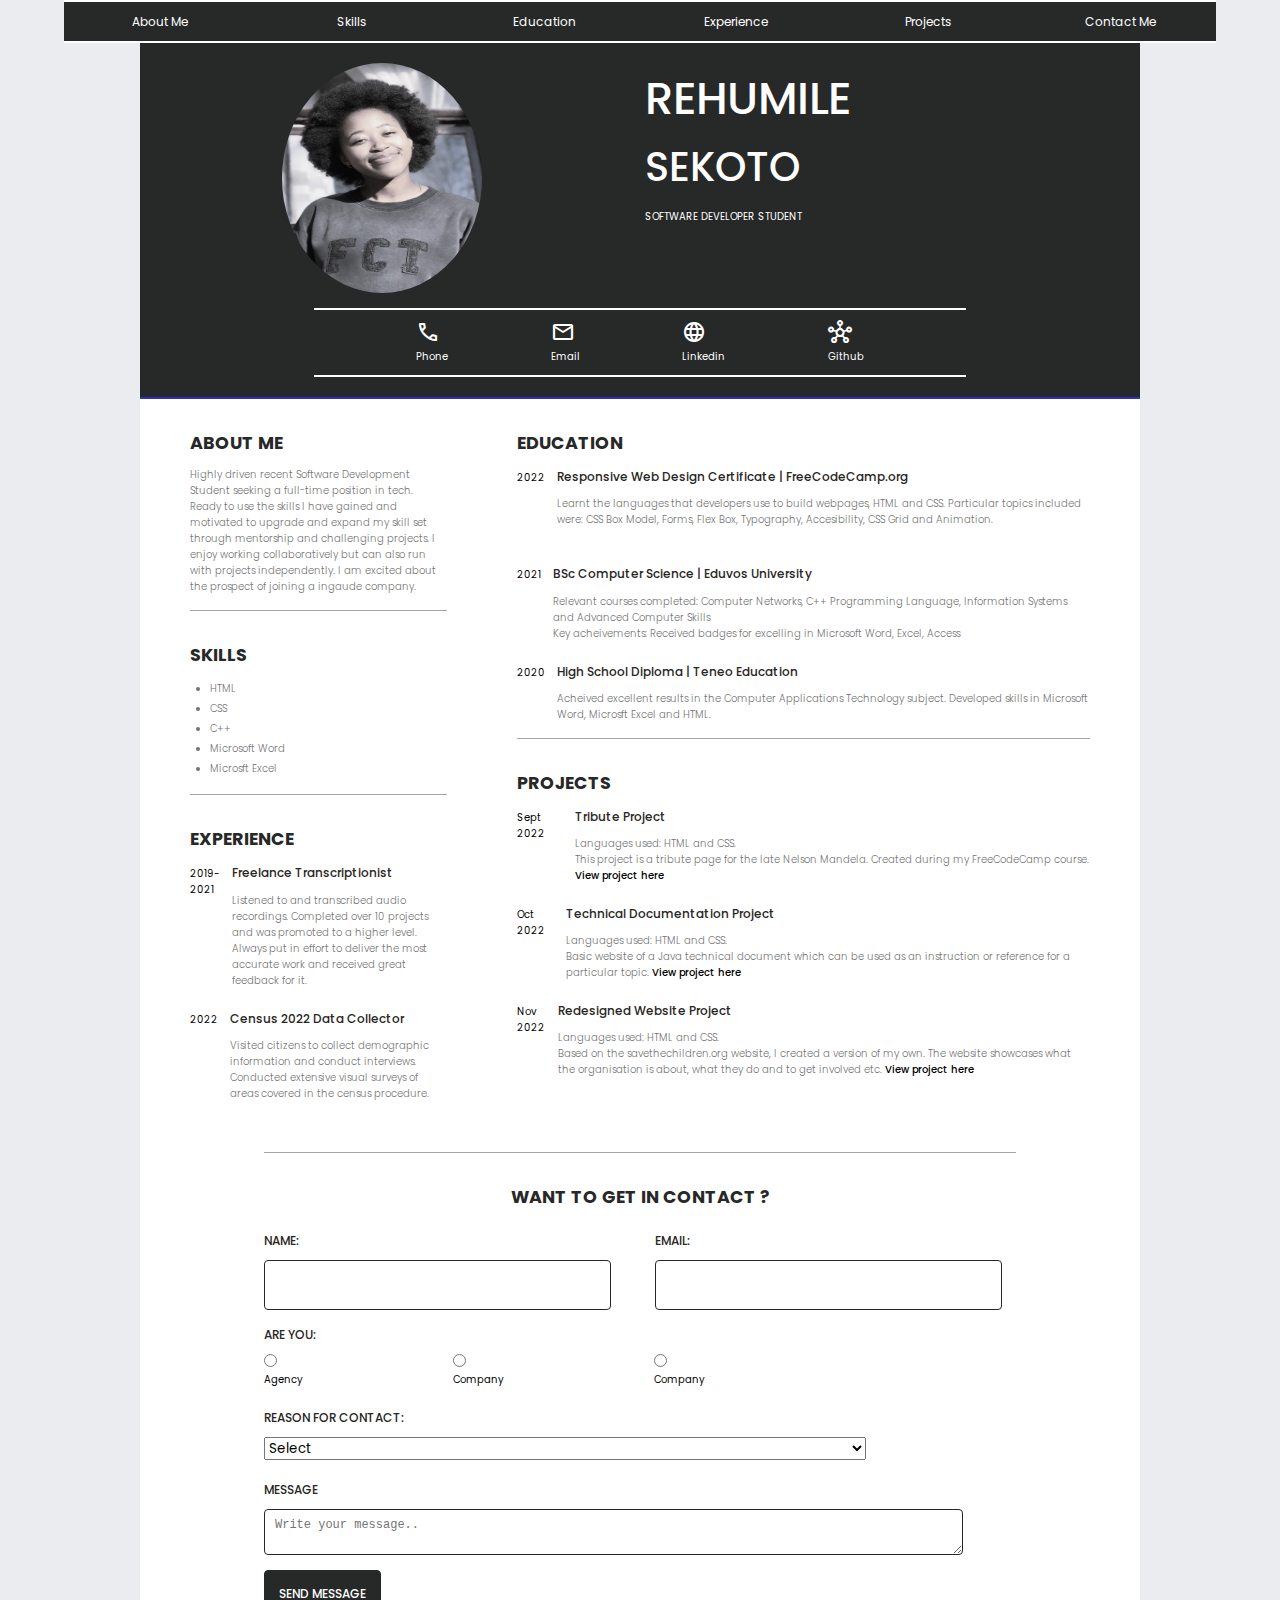
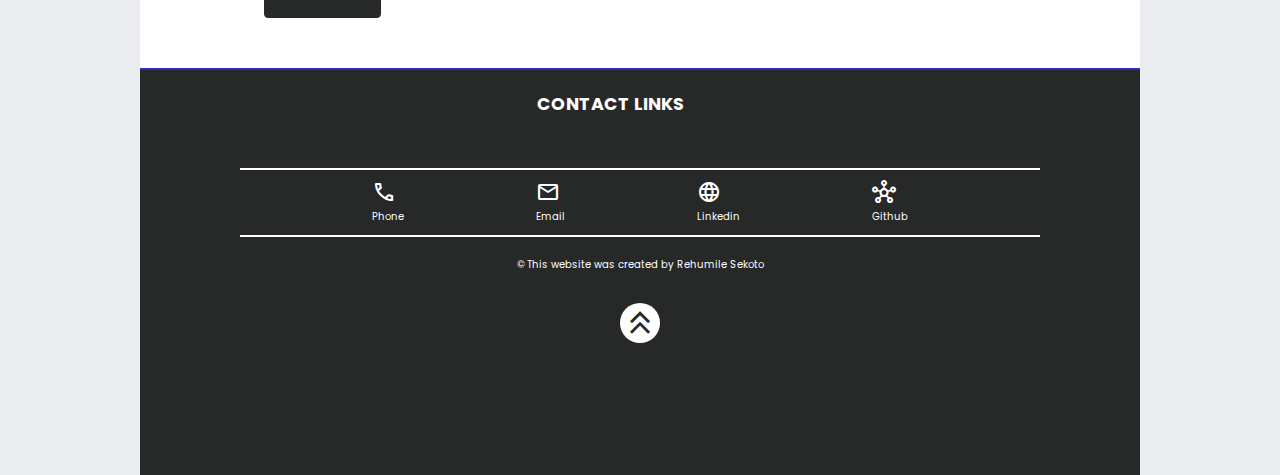
==== commit c5d2904c: "Added media query breakpoint for table device" ====
--- a/index.html
+++ b/index.html
@@ -211,7 +211,7 @@
                       <p>Languages used: HTML and CSS.</p>
                       <p>
                         This project is a tribute page for the late Nelson
-                        Mandela. Created during my FreeCodeCamp course.<a
+                        Mandela. Created during my FreeCodeCamp course.  <a
                           href="/resume-projects/Save_the_children_website/index.html"
                           >View project here</a
                         >
@@ -232,7 +232,7 @@
                       <p>
                         Basic website of a Java technical document which can be
                         used as an instruction or reference for a particular
-                        topic<a
+                        topic.  <a
                           href="/resume-projects/Technical_documentation_project/index.html"
                           >View project here</a
                         >
@@ -254,7 +254,7 @@
                         Based on the savethechildren.org website, I created a
                         version of my own. The website showcases what the
                         organisation is about, what they do and to get involved
-                        etc.<a
+                        etc.  <a
                           href="/resume-projects/Save_the_children_website/index.html"
                           >View project here</a
                         >
--- a/CSS/stylesheet.css
+++ b/CSS/stylesheet.css
@@ -39,6 +39,7 @@
 #nav-bar ul li {
     list-style-type: none;
     color: #fff;
+    justify-self: center;
 }
 
 
@@ -102,7 +103,6 @@
     max-width: 1000px;
     width: 90%;
     margin: 0 auto; /* to center the container*/
-    border: 1px solid black;
 }
 
 /*-------------PROFILE/HERO SECTION-----------*/
@@ -140,7 +140,7 @@
 
 }
 .profile-lastname {
-    color: rgb(45, 45, 196);
+    color: white;
     font-weight: 500;
     font-size: 4rem; /*clamp(2.5rem, 15vw, 7rem)**/
     display: block;
@@ -261,7 +261,10 @@
 .education-content .year, .experience-content .year, .project-content .year {
     padding-top: 0.3rem;
 }
-
+.project-content a {
+    color:#000;
+    font-weight: 500;
+}
 /*Border bottom*/
 
 .resume-introduction, .resume-skills, .resume-education {
@@ -347,17 +350,18 @@
 }
 
 footer {
-    height: 38vh;
+    height: 45vh;
     background-color: #272828;
     max-width: 1000px;
     width: 90%;
     margin: 0 auto; 
+    border-top: 2px solid rgb(45, 45, 196);
 }
 footer .profile-contact {
     padding-top: 3rem;
 }
 footer .profile-contact ul {
-  border: none
+
 }
 footer .resume-heading {
     color:#fff;
@@ -369,22 +373,25 @@
 footer #copyright{
     color: #fff;
     padding-top: 2rem;
-    padding-bottom: 3rem;
-    
+    padding-bottom: 5rem;
    display: flex;
+   flex-direction: column;
    justify-content: space-evenly;
    align-items: center;
+   gap: 3rem;
+
 
 }
 footer #copyright #copyright-text{
     
-    justify-self: flex-end;
+ 
 }
 #copyright .material-symbols-outlined {
-    font-size: 2rem;
+    font-size: 4rem;
     background-color: white;
     color:#272828;
     border-radius: 100px;
+   align-self: flex-end;
 }
 
 /*---------------MEDIA QUERIES-----------------*/
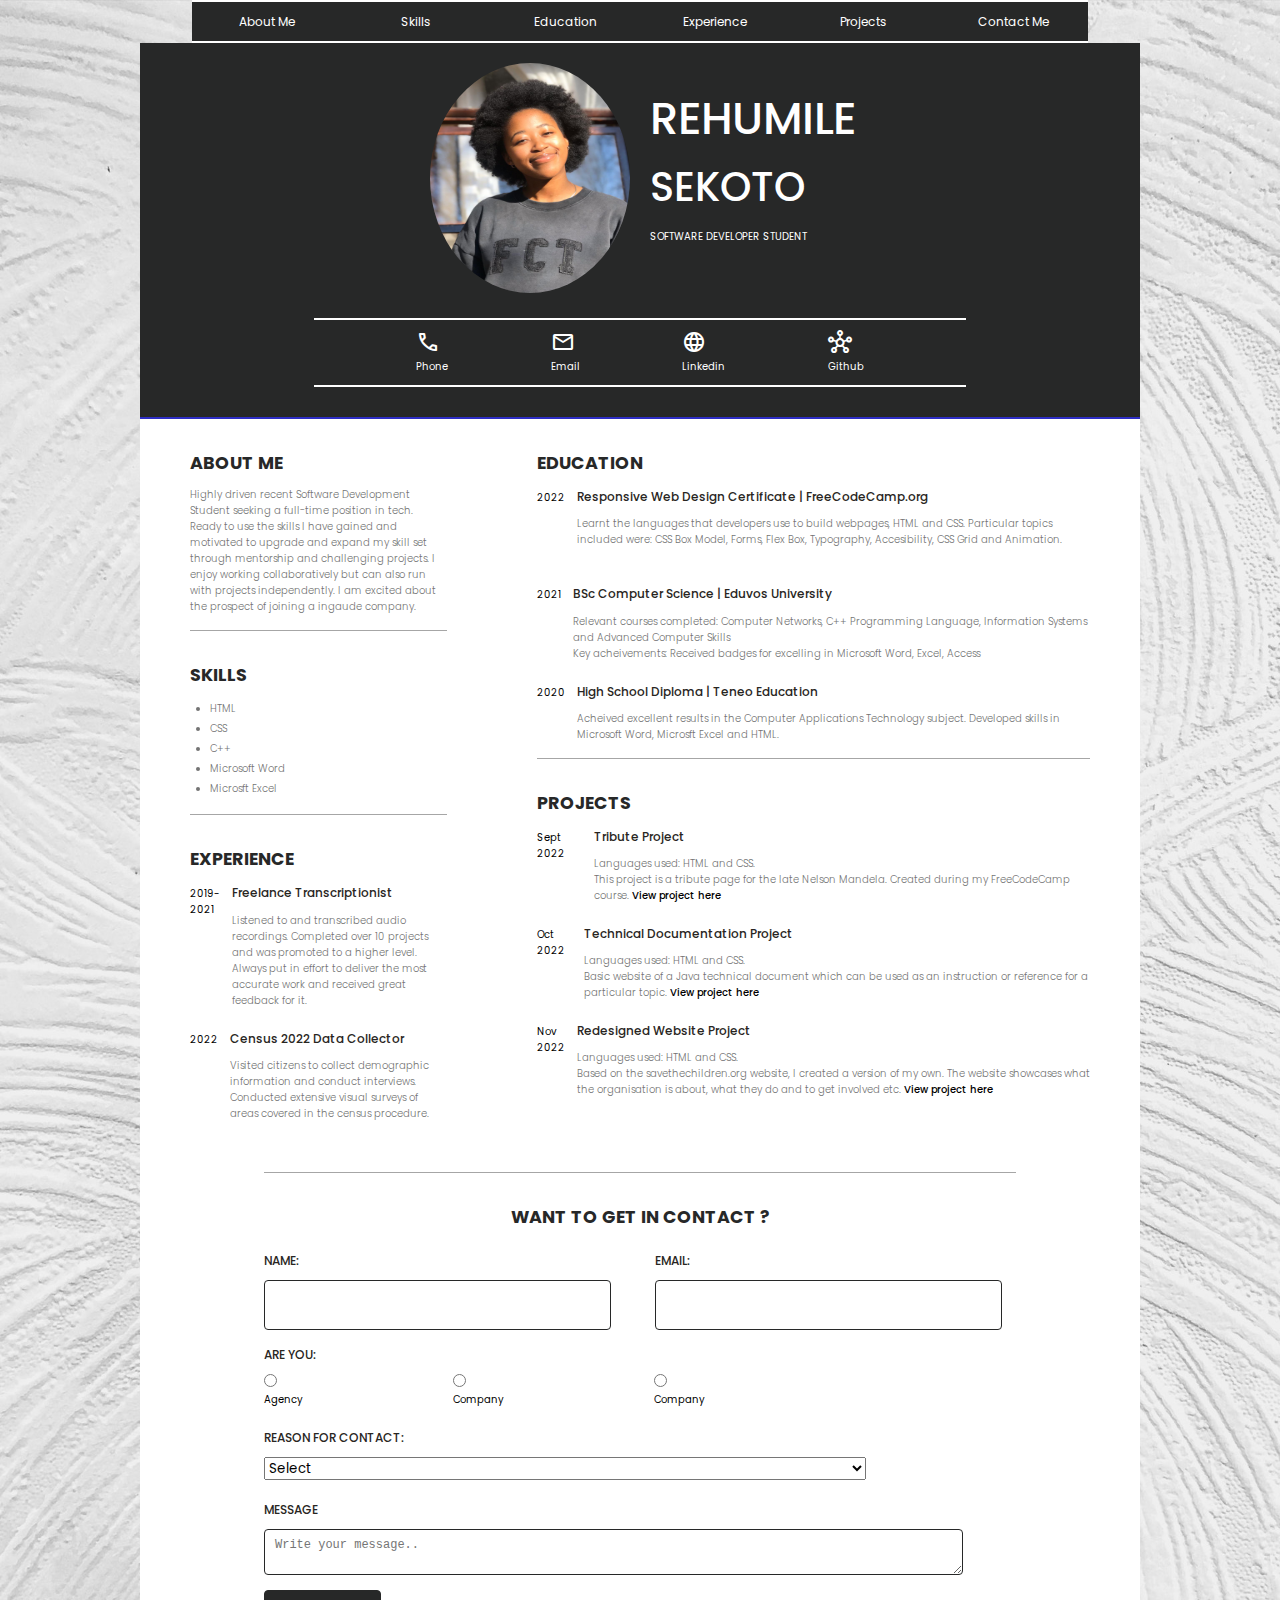
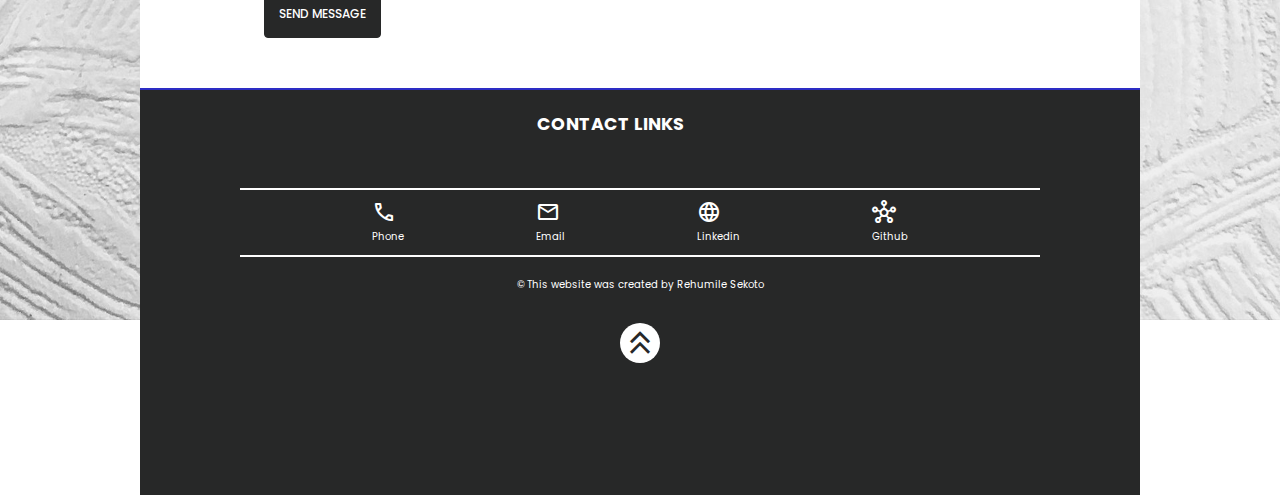
==== commit 3ac97b75: "Added a background image and media queries. Fixed up dimension of sections" ====
--- a/index.html
+++ b/index.html
@@ -32,11 +32,11 @@
           <div class="profile-image">
             <picture>
               <source
-                srcset="Images/PROFILE_PICTURE_EDITED_CROPPED.jpg"
-                media="(max-width: 768)"
+                srcset="Images/profile-image-small.jpeg"
+                media="(max-width: 768px)"
               />
               <img
-                src="Images/PROFILE_PICTURE_EDITED2.jpg"
+                src="Images/profile-image.jpg"
                 alt="rehumile sekoto"
                 width="200"
                 height="230"
@@ -212,7 +212,7 @@
                       <p>
                         This project is a tribute page for the late Nelson
                         Mandela. Created during my FreeCodeCamp course.  <a
-                          href="/resume-projects/Save_the_children_website/index.html"
+                          href="/resume-projects/Tribute-project/index.html" target="_blank"
                           >View project here</a
                         >
                       </p>
@@ -233,7 +233,7 @@
                         Basic website of a Java technical document which can be
                         used as an instruction or reference for a particular
                         topic.  <a
-                          href="/resume-projects/Technical_documentation_project/index.html"
+                          href="/resume-projects/Technical_documentation_project/index.html" target="_blank"
                           >View project here</a
                         >
                       </p>
@@ -255,7 +255,7 @@
                         version of my own. The website showcases what the
                         organisation is about, what they do and to get involved
                         etc.  <a
-                          href="/resume-projects/Save_the_children_website/index.html"
+                          href="/resume-projects/Save_the_children_website/index.html" target="_blank"
                           >View project here</a
                         >
                       </p>
--- a/CSS/stylesheet.css
+++ b/CSS/stylesheet.css
@@ -9,14 +9,24 @@
     font-size: 10px;
     font-family: Poppins, sans-serif;
     line-height: 1.6;
-    background-color: #ebecf0;
+   
     scroll-behavior: smooth;
+}
+body {
+     background-image: url("/Images/background-img2.jpg");
+     background-repeat: no-repeat;
+     background-size: cover;
+     background-attachment: fixed;
 }
 /* common styles */
 a {
     text-decoration: none;
     color: white;
 }
+a:hover{
+    color: rgba(128, 128, 128, 0.8);
+}
+
 
 
 
@@ -30,17 +40,23 @@
   padding-bottom: 1rem;
  border-bottom: solid 2px white;
  border-top: solid 2px white;
+
 }
 #nav-bar ul{
     font-size: 1.2rem;
     display: grid;
     grid-template-columns: repeat(6, 1fr);
+    
 }
 #nav-bar ul li {
     list-style-type: none;
     color: #fff;
     justify-self: center;
 }
+#nav-bar li a:hover{
+    color: rgba(128, 128, 128, 0.8);
+}
+
 
 
 
@@ -103,32 +119,37 @@
     max-width: 1000px;
     width: 90%;
     margin: 0 auto; /* to center the container*/
+    
 }
 
 /*-------------PROFILE/HERO SECTION-----------*/
 .profile{
     background-color: #272828;
     padding: 2rem;
+    padding-bottom: 3rem;
     border-bottom: 2px solid rgb(45, 45, 196);
 }
 
 .profile-wrapper { /*used display grid because */
     display: grid;
     grid-template-columns: 1fr 1fr;
-    gap: 1rem;
+    gap: 2rem;
     width: 85%;
     margin: auto;
 }
 
 .profile-info{
     margin-right: 1rem;
+    padding-top: 2rem;
 }
 .profile-image {
     max-width: 200px;
     margin-left: 5rem;
+    justify-self: end;
 }
 .profile-image img {
     border-radius: 120%;
+    opacity: 1;
 }
 .profile-firstname {
     color: white;
@@ -139,6 +160,7 @@
     margin-bottom: 0;
 
 }
+
 .profile-lastname {
     color: white;
     font-weight: 500;
@@ -178,6 +200,9 @@
     
     
 }
+.profile-contact a:hover {
+    color: rgba(128, 128, 128, 0.8);
+}
 .material-symbols-outlined{
     color: white;
     margin-bottom: 0.5rem;
@@ -225,6 +250,7 @@
 }
 .resume-right{
     padding-right: 2rem;
+    padding-left: 2rem;
 }
 .resume-bottom {
     border-top: 1px solid #a6a6a6;
@@ -264,6 +290,9 @@
 .project-content a {
     color:#000;
     font-weight: 500;
+}
+.project-content a:hover {
+    color: rgb(45, 45, 196);
 }
 /*Border bottom*/
 
@@ -386,21 +415,49 @@
     
  
 }
+/***Animation code***/
+@keyframes Movingbutton {
+    0% {
+        transform: translateY(-10px);
+    }
+    100% {
+        transform: translateY(0px);
+    }
+}
 #copyright .material-symbols-outlined {
     font-size: 4rem;
     background-color: white;
     color:#272828;
     border-radius: 100px;
    align-self: flex-end;
-}
-
+   animation-duration: 1s ;
+    animation-iteration-count: 1;
+}
+#copyright .material-symbols-outlined:hover {
+    animation-name: Movingbutton;
+    animation-timing-function: ease;
+}
 /*---------------MEDIA QUERIES-----------------*/
+
+/*--------LAPTOP BREAKPOINT------------------*/
+@media screen and (max-width:1440px) {
+   #nav-bar {
+    width: 70%;
+   }
+}
+
+@media screen and (max-width:1024px){
+    #nav-bar {
+    width: 90%;
+   }
+}
 @media  screen and (max-width: 768px) {
+    .container {
+        padding-top: 4rem;
+    }
     .profile-wrapper {
-
        display: flex;
        flex-direction: column;
-    
     }
     .profile-wrapper .profile-info {
         align-self: center;
@@ -409,10 +466,66 @@
         width: 100%;
         align-items: center;
     }
+    .profile-image {
+        margin: 0 auto;
+    }
+    .profile-info {
+       text-align:center
+    }
     .resume {
         display: flex;
         flex-direction: column;
     }
+    .resume-experience {
+        border-bottom: 1px solid #a6a6a6;
+        padding-bottom: 1.5rem;
+    }
+    footer {
+        height: 55vh;
+    }
+    #nav-bar {
+        position: fixed;
+      width: 100%;
+    }
 
   
+}
+@media screen and (max-width: 414px) {
+    .container {
+        padding-top: 2rem;
+    }
+    #nav-bar ul{
+        font-size: 0.9rem;
+    }
+    .profile-info{
+        margin-right:0;
+    }
+    .profile-image {
+        margin: 1rem auto;
+    }
+    .form-half {
+        display: flex;
+        flex-direction: column;
+    }
+    .form-half input {
+        width: 100%;
+        height: 2rem;
+    
+    }
+    
+}
+    @media screen and (max-width: 320px) {
+        #nav-bar ul{
+            font-size: 0.6rem;
+        }
+        .profile-image img {
+          align-self: center;
+        }
+        .profile-firstname{
+            font-size: 3.5rem;
+        }
+        .profile-lastname{
+            font-size: 3rem;
+        }
+
 }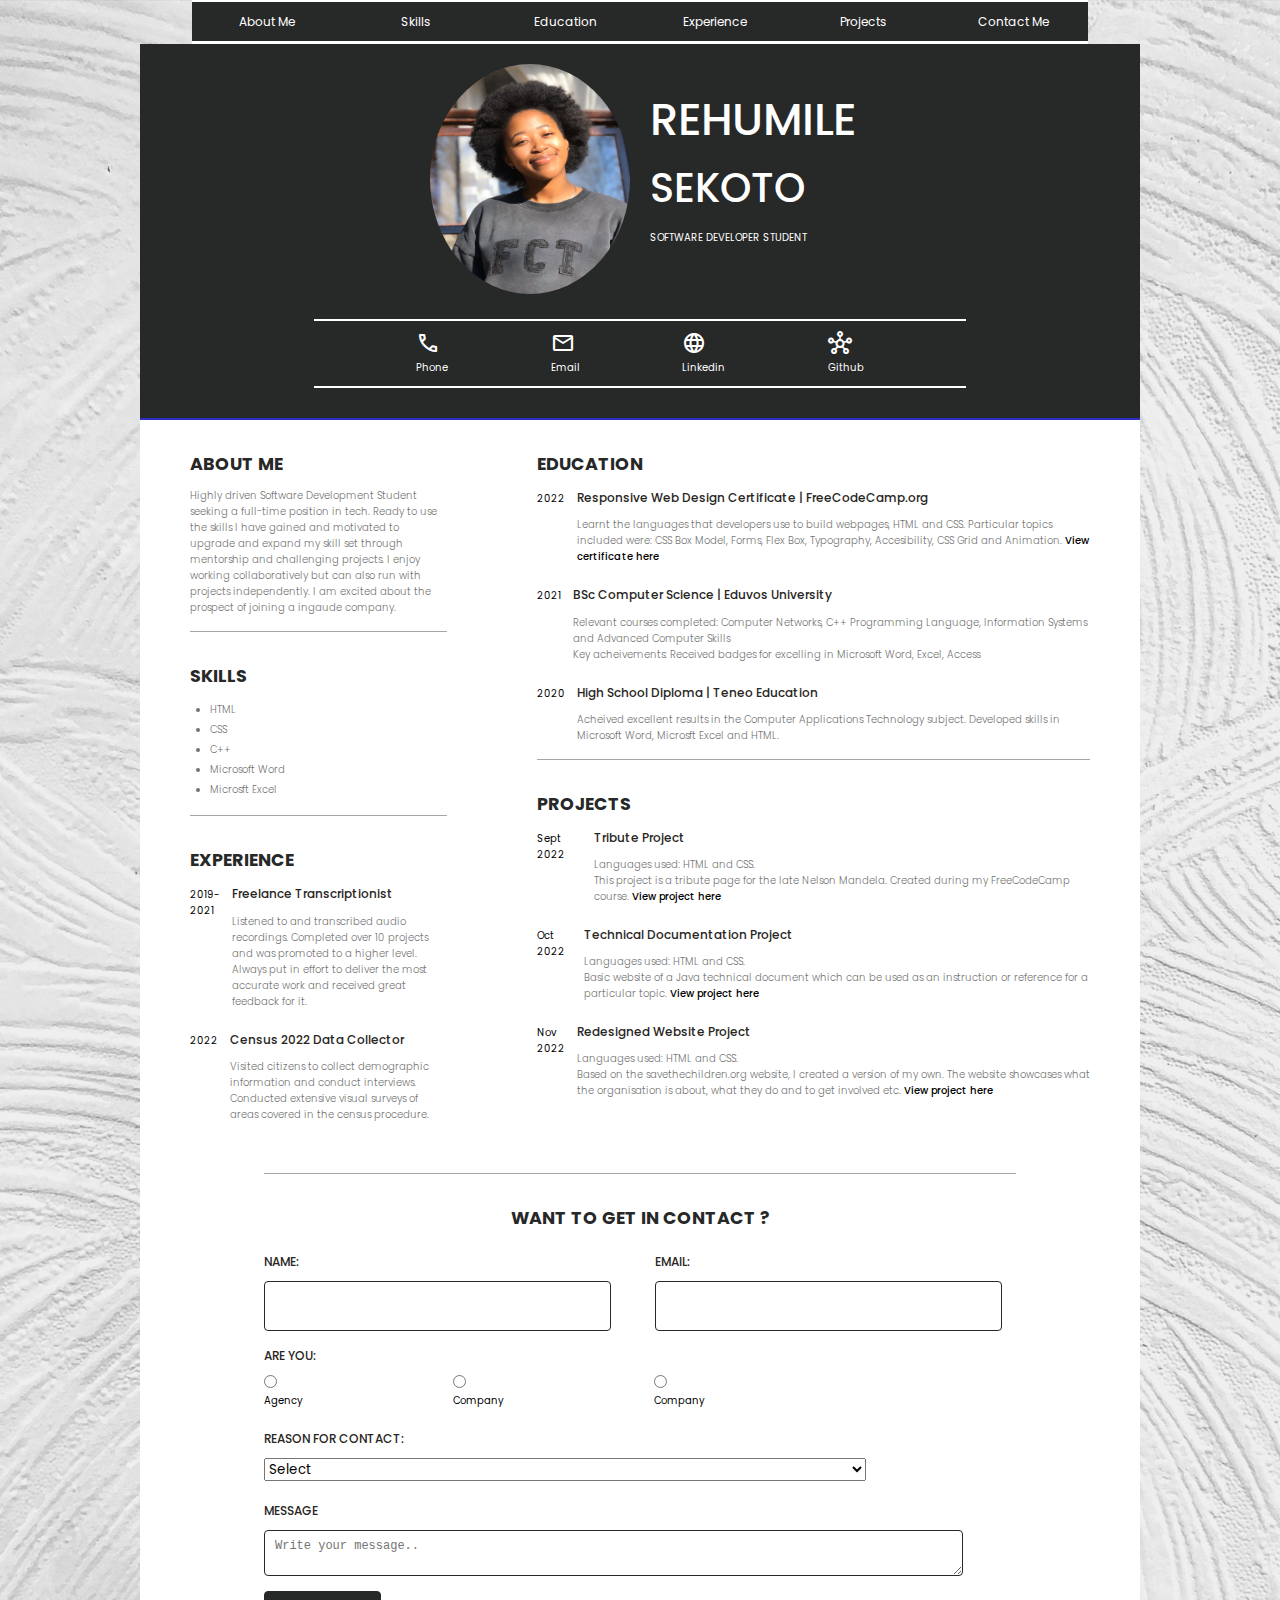
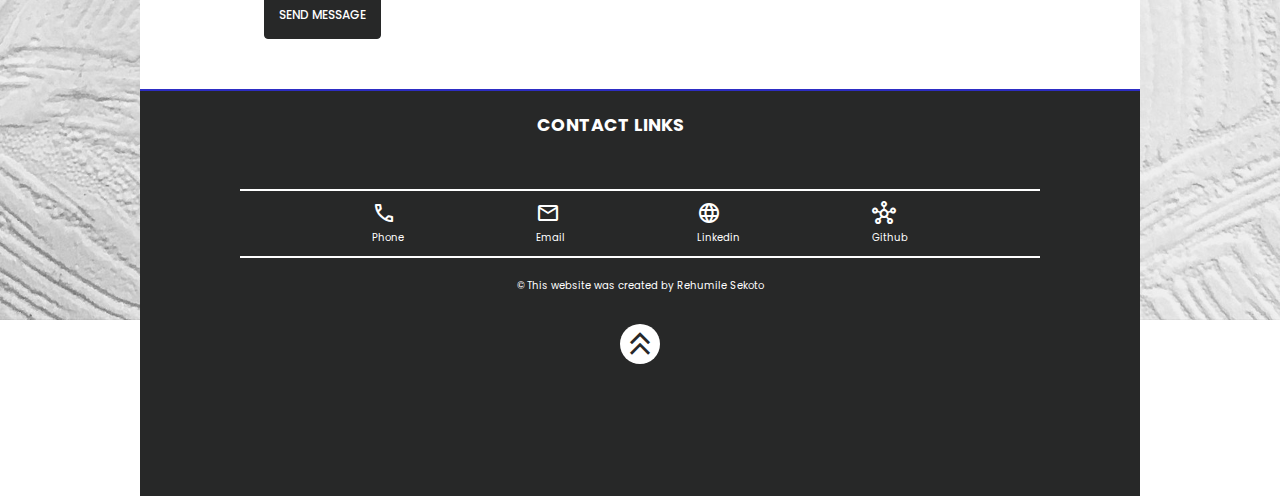
==== commit 3ded1ee2: "Added extra info in readme file." ====
--- a/index.html
+++ b/index.html
@@ -80,7 +80,7 @@
           <section class="resume-introduction">
             <div class="resume-heading"><h3 id="about">About Me</h3></div>
             <p class="resume-description">
-              Highly driven recent Software Development Student seeking a
+              Highly driven Software Development Student seeking a
               full-time position in tech. Ready to use the skills I have gained
               and motivated to upgrade and expand my skill set through
               mentorship and challenging projects. I enjoy working
@@ -153,7 +153,7 @@
                       webpages, HTML and CSS. Particular topics included were:
                       CSS Box Model, Forms, Flex Box, Typography, Accesibility,
                       CSS Grid and Animation.
-                      <a
+                      <a id="certificate link" target="_blank"
                         href="https://www.freecodecamp.org/certification/fcc33c9cd43-b682-4648-adb9-1b46c4aa11e7/responsive-web-design"
                         >View certificate here</a
                       >
--- a/CSS/stylesheet.css
+++ b/CSS/stylesheet.css
@@ -38,7 +38,7 @@
   margin: 0 auto;
   padding-top: 1rem;
   padding-bottom: 1rem;
- border-bottom: solid 2px white;
+ border-bottom: solid 3px white;
  border-top: solid 2px white;
 
 }
@@ -268,7 +268,7 @@
     line-height: 2;
 }
 
-/*--------EDUCATION SECTION--------*/
+/*--------EDUCATION SECTION/ PROJECT SECTION--------*/
 
 .education-container, .experience-container, .project-container {
     display:flex;
@@ -287,11 +287,11 @@
 .education-content .year, .experience-content .year, .project-content .year {
     padding-top: 0.3rem;
 }
-.project-content a {
+.project-content a, .education-1 a {
     color:#000;
     font-weight: 500;
 }
-.project-content a:hover {
+.project-content a:hover, .education-1 a:hover {
     color: rgb(45, 45, 196);
 }
 /*Border bottom*/
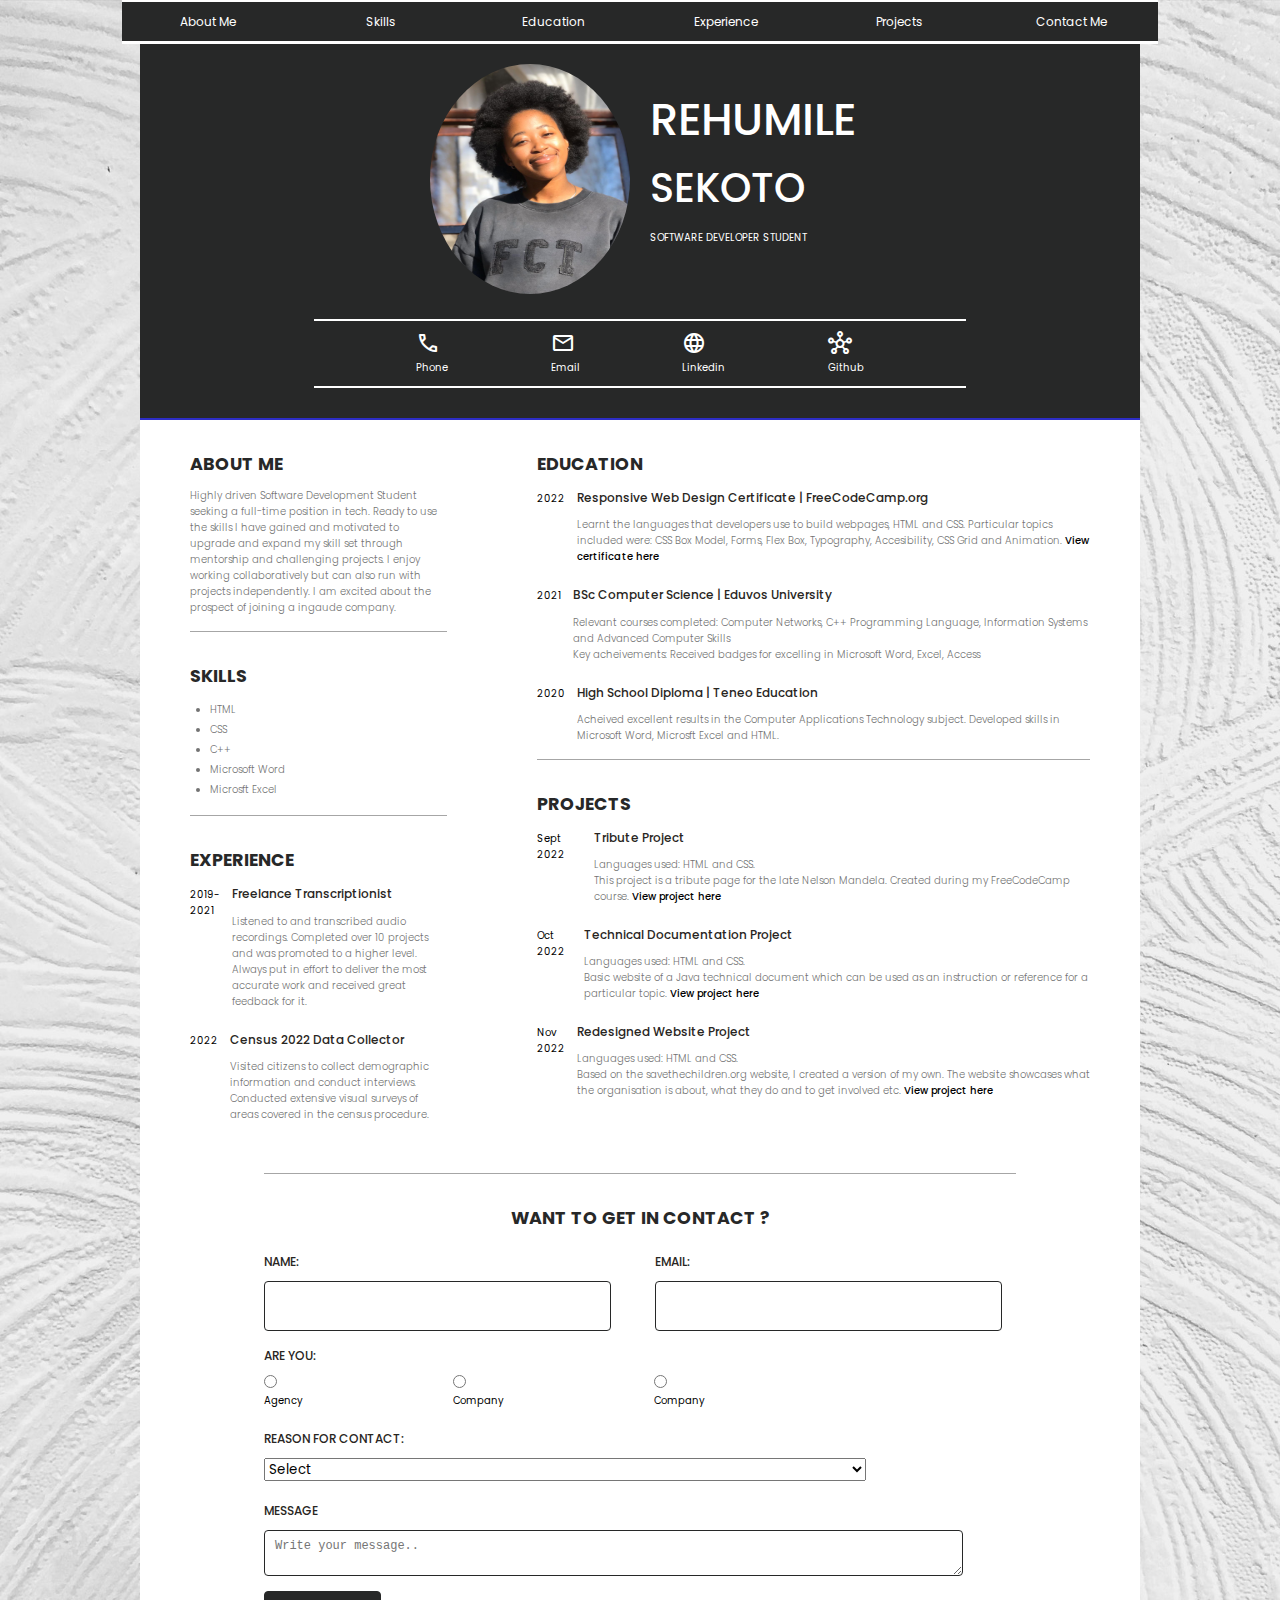
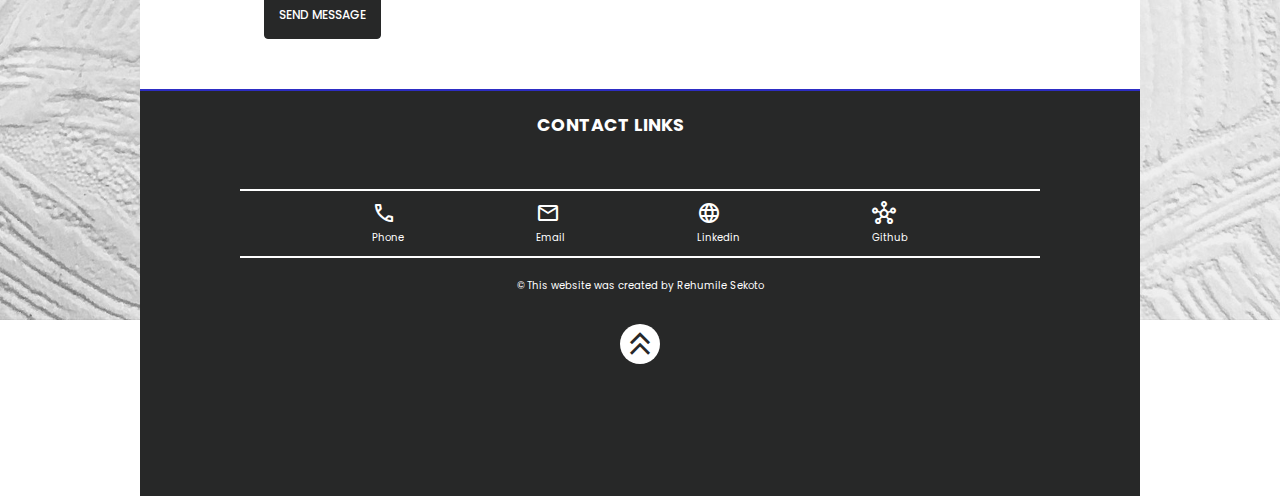
==== commit d3884ba8: "Fixed up media queries. Added href's to contact links." ====
--- a/index.html
+++ b/index.html
@@ -11,7 +11,6 @@
       href="https://fonts.googleapis.com/css2?family=Material+Symbols+Outlined:opsz,wght,FILL,GRAD@48,400,0,0"
     />
   </head>
-  <header>
     <nav id="nav-bar">
       <ul>
         <li><a href="about">About Me</a></li>
@@ -22,7 +21,6 @@
         <li><a href="contact">Contact Me</a></li>
       </ul>
     </nav>
-  </header>
   <body>
     <main class="container">
       <!--PROFILE/HERO-->
@@ -56,19 +54,19 @@
             <ul>
               <li>
                 <p class="material-symbols-outlined">call</p>
-                <a href="#">Phone</a>
+                <a href="tel:0714406771">Phone</a>
               </li>
               <li>
                 <p class="material-symbols-outlined">mail</p>
-                <a href="#">Email</a>
+                <a href="mailto:sekotorehumile1@gmail.com">Email</a>
               </li>
               <li>
                 <p class="material-symbols-outlined">language</p>
-                <a href="#">Linkedin</a>
+                <a href="https://www.linkedin.com/in/rehumile-sekoto-860184267/" target="_blank">Linkedin</a>
               </li>
               <li>
                 <p class="material-symbols-outlined">hub</p>
-                <a href="#">Github</a>
+                <a href="https://github.com/Rehumile" target="_blank">Github</a>
               </li>
             </ul>
           </div>
@@ -300,6 +298,7 @@
                     id="form-radio"
                     value="Recruitment-Agency"
                     required
+                   
                   />
                   <p>Agency</p>
                 </div>
@@ -356,19 +355,19 @@
       <ul>
         <li>
           <p class="material-symbols-outlined">call</p>
-          <a href="#">Phone</a>
+          <a href="tel:0714406771">Phone</a>
         </li>
         <li>
           <p class="material-symbols-outlined">mail</p>
-          <a href="#">Email</a>
+          <a href="mailto:sekotorehumile1@gmail.com">Email</a>
         </li>
         <li>
           <p class="material-symbols-outlined">language</p>
-          <a href="#">Linkedin</a>
+          <a href="https://www.linkedin.com/in/rehumile-sekoto-860184267/" target="_blank">Linkedin</a>
         </li>
         <li>
           <p class="material-symbols-outlined">hub</p>
-          <a href="#">Github</a>
+          <a href="https://github.com/Rehumile" target="_blank">Github</a>
         </li>
       </ul>
     </div>
--- a/CSS/stylesheet.css
+++ b/CSS/stylesheet.css
@@ -1,5 +1,6 @@
+/*---------------------------------------------BEGIN----------------------------------------------------*/
+/*FONT-IMPORT*/
 @import url('https://fonts.googleapis.com/css2?family=Poppins:wght@300;500&display=swap');
-
 
 * {
     margin: 0;
@@ -9,7 +10,6 @@
     font-size: 10px;
     font-family: Poppins, sans-serif;
     line-height: 1.6;
-   
     scroll-behavior: smooth;
 }
 body {
@@ -23,13 +23,6 @@
     text-decoration: none;
     color: white;
 }
-a:hover{
-    color: rgba(128, 128, 128, 0.8);
-}
-
-
-
-
 
 /* ------------NAVIGATION BAR--------------*/
 #nav-bar {
@@ -58,62 +51,6 @@
 }
 
 
-
-
-/*-------------LAYOUT----------------*/
-/*.container {
-    max-width: 1000px;
-    width: 90%;
-    margin: 0 auto; /* to center the container
-    display: grid;
-    padding: 7rem;
-    grid-template-columns: 1fr 1fr;
-    gap: 4rem;
-}
-@media screen and (max-width: 768px) {
-    .container {
-        width: 100%;
-        grid-template-columns: 1fr;
-        padding: 3rem;
-        gap: 7rem;
-    }
-}
-
-.profile {
-    grid-column: 1 / -1;
-    margin-bottom: 2rem;
-    background-color: #272828;
-}
-
-.profile-wrapper {
-    display: flex;
-    gap: 4rem;
-    padding: 2rem;
-}
-.profile-image {
-    max-width: 200px;
-}
-.profile-image img {
-    border-radius: 120%;
-}
-.profile-firstname {
-    color: white;
-    font-weight: 200;
-    font-size: 2rem; /* clamp(2rem, 8vw, 4rem)
-    text-transform: uppercase;
-    display: block;
-    margin-bottom: -0.8rem;
-}
-.profile-lastname {
-    color: rgb(45, 45, 196);
-    font-weight: 200;
-    font-size: 4rem; /*clamp(2.5rem, 15vw, 7rem)
-    display: block;
-    text-transform: uppercase;
-}*/
-
-
-
 /*----------LAYOUT-------------*/
 .container {
     max-width: 1000px;
@@ -149,12 +86,11 @@
 }
 .profile-image img {
     border-radius: 120%;
-    opacity: 1;
 }
 .profile-firstname {
     color: white;
     font-weight: 500;
-    font-size: 4.5rem; /* clamp(2rem, 8vw, 4rem)*/
+    font-size: 4.5rem;
     text-transform: uppercase;
     display: block;
     margin-bottom: 0;
@@ -164,7 +100,7 @@
 .profile-lastname {
     color: white;
     font-weight: 500;
-    font-size: 4rem; /*clamp(2.5rem, 15vw, 7rem)**/
+    font-size: 4rem;
     display: block;
     text-transform: uppercase;
     margin-top: 0;
@@ -195,11 +131,7 @@
     padding-top: 1rem;
     padding-bottom: 1rem;
 }
-.profile-contact a {
-    color: white;
-    
-    
-}
+
 .profile-contact a:hover {
     color: rgba(128, 128, 128, 0.8);
 }
@@ -218,10 +150,6 @@
     background-color: #fff;
 }
 
-@media screen and (max-width: 768px) {
-    
-}
-
 .resume-description {
     margin-top: 1rem;
     font-size: 1rem;
@@ -244,14 +172,11 @@
     flex-direction: column;
     gap: 3rem
 }
-.resume-left {
+.resume-left, .resume-right{
     padding-right: 2rem;
     padding-left: 2rem;
 }
-.resume-right{
-    padding-right: 2rem;
-    padding-left: 2rem;
-}
+
 .resume-bottom {
     border-top: 1px solid #a6a6a6;
     grid-column: 1 / 3;
@@ -306,7 +231,7 @@
 form {
 margin: 2rem auto;
 }
-.resume-bottom> .resume-heading {
+.resume-bottom > .resume-heading {
     text-align: center;
 }
 .form-half {
@@ -388,9 +313,6 @@
 }
 footer .profile-contact {
     padding-top: 3rem;
-}
-footer .profile-contact ul {
-
 }
 footer .resume-heading {
     color:#fff;
@@ -411,10 +333,6 @@
 
 
 }
-footer #copyright #copyright-text{
-    
- 
-}
 /***Animation code***/
 @keyframes Movingbutton {
     0% {
@@ -437,6 +355,8 @@
     animation-name: Movingbutton;
     animation-timing-function: ease;
 }
+
+
 /*---------------MEDIA QUERIES-----------------*/
 
 /*--------LAPTOP BREAKPOINT------------------*/
@@ -445,12 +365,19 @@
     width: 70%;
    }
 }
+@media screen and (max-width:1366px) {
+    #nav-bar {
+        width: 81%;
+       }
+}
 
 @media screen and (max-width:1024px){
     #nav-bar {
     width: 90%;
    }
 }
+
+/*----------TABLET BREAKPOINT-----------------*/
 @media  screen and (max-width: 768px) {
     .container {
         padding-top: 4rem;
@@ -485,14 +412,19 @@
     }
     #nav-bar {
         position: fixed;
-      width: 100%;
+      width: 90%;
+      margin-left: 3.8rem;
     }
 
   
 }
-@media screen and (max-width: 414px) {
+/*---------------PHONE BREAKPOINT----------------*/
+@media screen and (max-width: 425px) {
     .container {
         padding-top: 2rem;
+    }
+    #nav-bar {
+        margin-left: 2rem;
     }
     #nav-bar ul{
         font-size: 0.9rem;
@@ -515,6 +447,9 @@
     
 }
     @media screen and (max-width: 320px) {
+        #nav-bar {
+            margin-left: 1.6rem;
+        }
         #nav-bar ul{
             font-size: 0.6rem;
         }
@@ -528,4 +463,6 @@
             font-size: 3rem;
         }
 
-}+}
+
+/*---------------------------------------------END------------------------------------*/